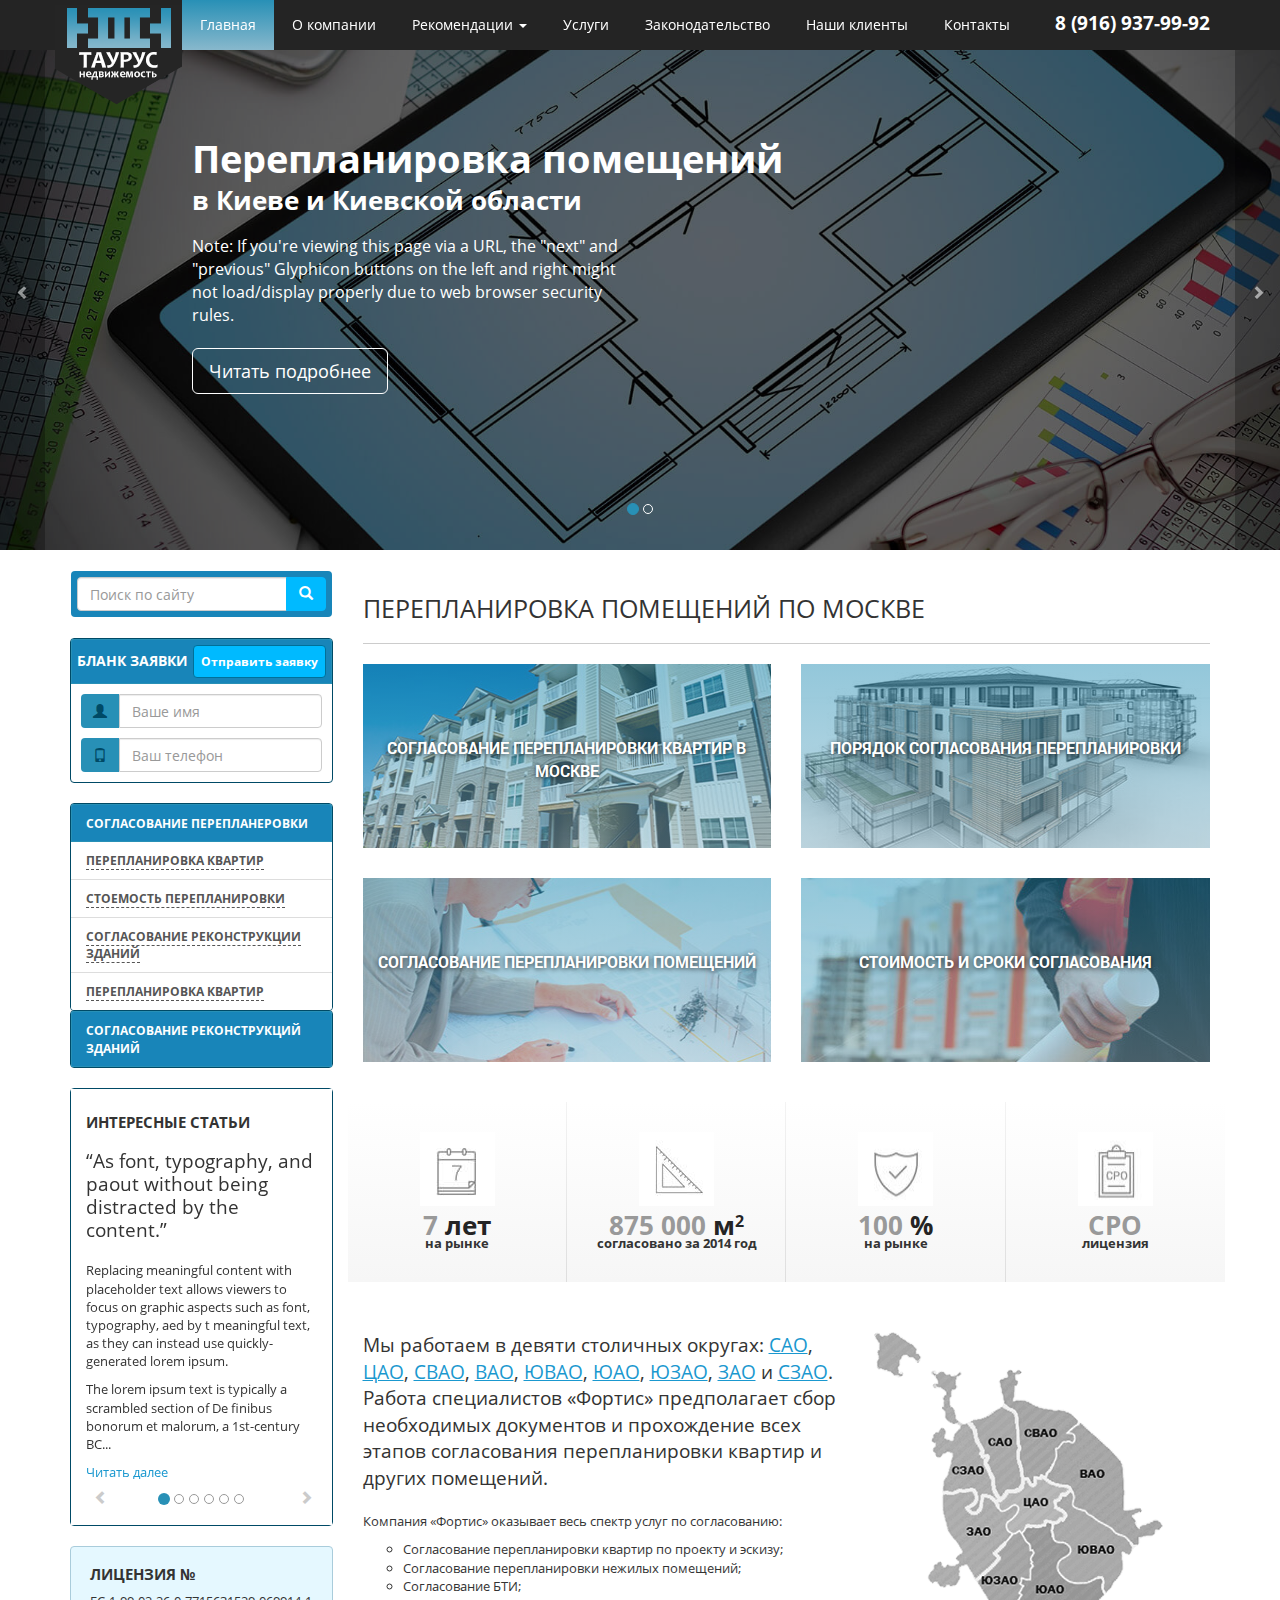
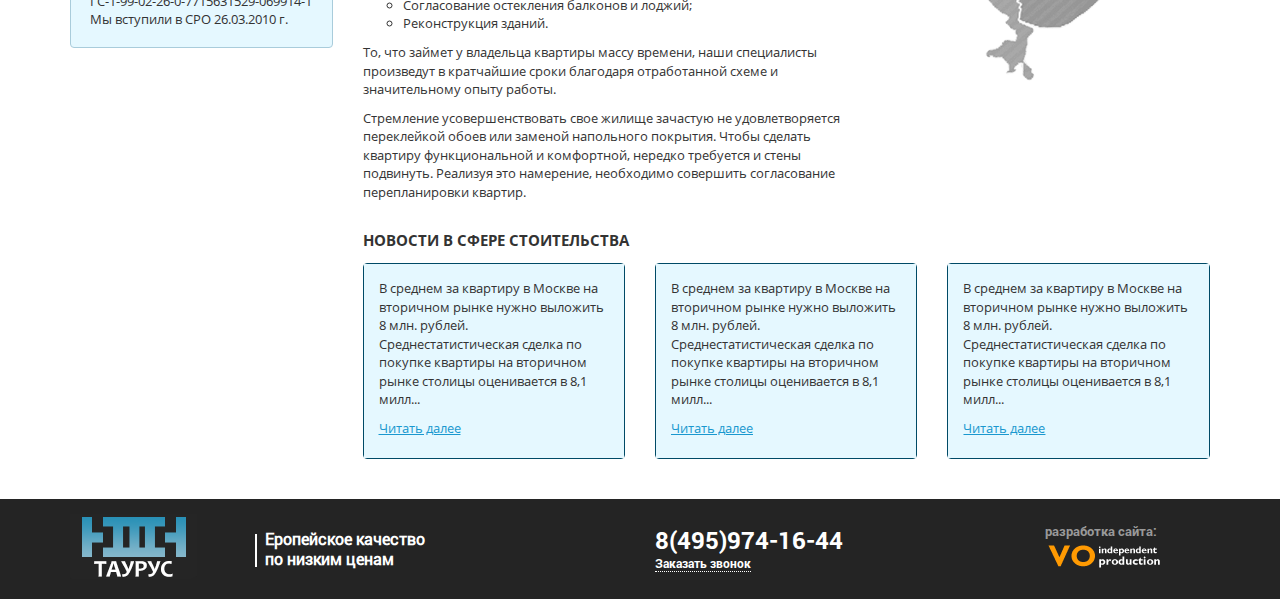
==== index.html @ 3acfcd3b "add" ====
<!DOCTYPE html>
<!--[if lt IE 7 ]><html class="ie ie6" lang="en"> <![endif]-->
<!--[if IE 7 ]><html class="ie ie7" lang="en"> <![endif]-->
<!--[if IE 8 ]><html class="ie ie8" lang="en"> <![endif]-->
<!--[if (gte IE 9)|!(IE)]><!--><html lang="ru"> <!--<![endif]-->

<head>

	<meta charset="utf-8">

	<title>Taurus</title>
	<meta name="description" content="">

	<!-- Bootstrap v3.3.5 -->
	<style>html{font-family:sans-serif;-webkit-text-size-adjust:100%;-ms-text-size-adjust:100%}body{margin:0}article,aside,details,figcaption,figure,footer,header,hgroup,main,menu,nav,section,summary{display:block}audio,canvas,progress,video{display:inline-block;vertical-align:baseline}audio:not([controls]){display:none;height:0}[hidden],template{display:none}a{background-color:transparent}a:active,a:hover{outline:0}abbr[title]{border-bottom:1px dotted}b,strong{font-weight:700}dfn{font-style:italic}h1{margin:.67em 0;font-size:2em}mark{color:#000;background:#ff0}small{font-size:80%}sub,sup{position:relative;font-size:75%;line-height:0;vertical-align:baseline}sup{top:-.5em}sub{bottom:-.25em}img{border:0}svg:not(:root){overflow:hidden}figure{margin:1em 40px}hr{height:0;-webkit-box-sizing:content-box;-moz-box-sizing:content-box;box-sizing:content-box}pre{overflow:auto}code,kbd,pre,samp{font-family:monospace,monospace;font-size:1em}button,input,optgroup,select,textarea{margin:0;font:inherit;color:inherit}button{overflow:visible}button,select{text-transform:none}button,html input[type=button],input[type=reset],input[type=submit]{-webkit-appearance:button;cursor:pointer}button[disabled],html input[disabled]{cursor:default}button::-moz-focus-inner,input::-moz-focus-inner{padding:0;border:0}input{line-height:normal}input[type=checkbox],input[type=radio]{-webkit-box-sizing:border-box;-moz-box-sizing:border-box;box-sizing:border-box;padding:0}input[type=number]::-webkit-inner-spin-button,input[type=number]::-webkit-outer-spin-button{height:auto}input[type=search]{-webkit-box-sizing:content-box;-moz-box-sizing:content-box;box-sizing:content-box;-webkit-appearance:textfield}input[type=search]::-webkit-search-cancel-button,input[type=search]::-webkit-search-decoration{-webkit-appearance:none}fieldset{padding:.35em .625em .75em;margin:0 2px;border:1px solid silver}legend{padding:0;border:0}textarea{overflow:auto}optgroup{font-weight:700}table{border-spacing:0;border-collapse:collapse}td,th{padding:0}@media print{*,:after,:before{color:#000!important;text-shadow:none!important;background:0 0!important;-webkit-box-shadow:none!important;box-shadow:none!important}a,a:visited{text-decoration:underline}a[href]:after{content:" (" attr(href) ")"}abbr[title]:after{content:" (" attr(title) ")"}a[href^="javascript:"]:after,a[href^="#"]:after{content:""}blockquote,pre{border:1px solid #999;page-break-inside:avoid}thead{display:table-header-group}img,tr{page-break-inside:avoid}img{max-width:100%!important}h2,h3,p{orphans:3;widows:3}h2,h3{page-break-after:avoid}.navbar{display:none}.btn>.caret,.dropup>.btn>.caret{border-top-color:#000!important}.label{border:1px solid #000}.table{border-collapse:collapse!important}.table td,.table th{background-color:#fff!important}.table-bordered td,.table-bordered th{border:1px solid #ddd!important}}@font-face{font-family:'Glyphicons Halflings';src:url(fonts/glyphicons-halflings-regular.eot);src:url(fonts/glyphicons-halflings-regular.eot?#iefix) format('embedded-opentype'),url(fonts/glyphicons-halflings-regular.woff2) format('woff2'),url(fonts/glyphicons-halflings-regular.woff) format('woff'),url(fonts/glyphicons-halflings-regular.ttf) format('truetype'),url(fonts/glyphicons-halflings-regular.svg#glyphicons_halflingsregular) format('svg')}.glyphicon{position:relative;top:1px;display:inline-block;font-family:'Glyphicons Halflings';font-style:normal;font-weight:400;line-height:1;-webkit-font-smoothing:antialiased;-moz-osx-font-smoothing:grayscale}.glyphicon-asterisk:before{content:"\2a"}.glyphicon-plus:before{content:"\2b"}.glyphicon-eur:before,.glyphicon-euro:before{content:"\20ac"}.glyphicon-minus:before{content:"\2212"}.glyphicon-cloud:before{content:"\2601"}.glyphicon-envelope:before{content:"\2709"}.glyphicon-pencil:before{content:"\270f"}.glyphicon-glass:before{content:"\e001"}.glyphicon-music:before{content:"\e002"}.glyphicon-search:before{content:"\e003"}.glyphicon-heart:before{content:"\e005"}.glyphicon-star:before{content:"\e006"}.glyphicon-star-empty:before{content:"\e007"}.glyphicon-user:before{content:"\e008"}.glyphicon-film:before{content:"\e009"}.glyphicon-th-large:before{content:"\e010"}.glyphicon-th:before{content:"\e011"}.glyphicon-th-list:before{content:"\e012"}.glyphicon-ok:before{content:"\e013"}.glyphicon-remove:before{content:"\e014"}.glyphicon-zoom-in:before{content:"\e015"}.glyphicon-zoom-out:before{content:"\e016"}.glyphicon-off:before{content:"\e017"}.glyphicon-signal:before{content:"\e018"}.glyphicon-cog:before{content:"\e019"}.glyphicon-trash:before{content:"\e020"}.glyphicon-home:before{content:"\e021"}.glyphicon-file:before{content:"\e022"}.glyphicon-time:before{content:"\e023"}.glyphicon-road:before{content:"\e024"}.glyphicon-download-alt:before{content:"\e025"}.glyphicon-download:before{content:"\e026"}.glyphicon-upload:before{content:"\e027"}.glyphicon-inbox:before{content:"\e028"}.glyphicon-play-circle:before{content:"\e029"}.glyphicon-repeat:before{content:"\e030"}.glyphicon-refresh:before{content:"\e031"}.glyphicon-list-alt:before{content:"\e032"}.glyphicon-lock:before{content:"\e033"}.glyphicon-flag:before{content:"\e034"}.glyphicon-headphones:before{content:"\e035"}.glyphicon-volume-off:before{content:"\e036"}.glyphicon-volume-down:before{content:"\e037"}.glyphicon-volume-up:before{content:"\e038"}.glyphicon-qrcode:before{content:"\e039"}.glyphicon-barcode:before{content:"\e040"}.glyphicon-tag:before{content:"\e041"}.glyphicon-tags:before{content:"\e042"}.glyphicon-book:before{content:"\e043"}.glyphicon-bookmark:before{content:"\e044"}.glyphicon-print:before{content:"\e045"}.glyphicon-camera:before{content:"\e046"}.glyphicon-font:before{content:"\e047"}.glyphicon-bold:before{content:"\e048"}.glyphicon-italic:before{content:"\e049"}.glyphicon-text-height:before{content:"\e050"}.glyphicon-text-width:before{content:"\e051"}.glyphicon-align-left:before{content:"\e052"}.glyphicon-align-center:before{content:"\e053"}.glyphicon-align-right:before{content:"\e054"}.glyphicon-align-justify:before{content:"\e055"}.glyphicon-list:before{content:"\e056"}.glyphicon-indent-left:before{content:"\e057"}.glyphicon-indent-right:before{content:"\e058"}.glyphicon-facetime-video:before{content:"\e059"}.glyphicon-picture:before{content:"\e060"}.glyphicon-map-marker:before{content:"\e062"}.glyphicon-adjust:before{content:"\e063"}.glyphicon-tint:before{content:"\e064"}.glyphicon-edit:before{content:"\e065"}.glyphicon-share:before{content:"\e066"}.glyphicon-check:before{content:"\e067"}.glyphicon-move:before{content:"\e068"}.glyphicon-step-backward:before{content:"\e069"}.glyphicon-fast-backward:before{content:"\e070"}.glyphicon-backward:before{content:"\e071"}.glyphicon-play:before{content:"\e072"}.glyphicon-pause:before{content:"\e073"}.glyphicon-stop:before{content:"\e074"}.glyphicon-forward:before{content:"\e075"}.glyphicon-fast-forward:before{content:"\e076"}.glyphicon-step-forward:before{content:"\e077"}.glyphicon-eject:before{content:"\e078"}.glyphicon-chevron-left:before{content:"\e079"}.glyphicon-chevron-right:before{content:"\e080"}.glyphicon-plus-sign:before{content:"\e081"}.glyphicon-minus-sign:before{content:"\e082"}.glyphicon-remove-sign:before{content:"\e083"}.glyphicon-ok-sign:before{content:"\e084"}.glyphicon-question-sign:before{content:"\e085"}.glyphicon-info-sign:before{content:"\e086"}.glyphicon-screenshot:before{content:"\e087"}.glyphicon-remove-circle:before{content:"\e088"}.glyphicon-ok-circle:before{content:"\e089"}.glyphicon-ban-circle:before{content:"\e090"}.glyphicon-arrow-left:before{content:"\e091"}.glyphicon-arrow-right:before{content:"\e092"}.glyphicon-arrow-up:before{content:"\e093"}.glyphicon-arrow-down:before{content:"\e094"}.glyphicon-share-alt:before{content:"\e095"}.glyphicon-resize-full:before{content:"\e096"}.glyphicon-resize-small:before{content:"\e097"}.glyphicon-exclamation-sign:before{content:"\e101"}.glyphicon-gift:before{content:"\e102"}.glyphicon-leaf:before{content:"\e103"}.glyphicon-fire:before{content:"\e104"}.glyphicon-eye-open:before{content:"\e105"}.glyphicon-eye-close:before{content:"\e106"}.glyphicon-warning-sign:before{content:"\e107"}.glyphicon-plane:before{content:"\e108"}.glyphicon-calendar:before{content:"\e109"}.glyphicon-random:before{content:"\e110"}.glyphicon-comment:before{content:"\e111"}.glyphicon-magnet:before{content:"\e112"}.glyphicon-chevron-up:before{content:"\e113"}.glyphicon-chevron-down:before{content:"\e114"}.glyphicon-retweet:before{content:"\e115"}.glyphicon-shopping-cart:before{content:"\e116"}.glyphicon-folder-close:before{content:"\e117"}.glyphicon-folder-open:before{content:"\e118"}.glyphicon-resize-vertical:before{content:"\e119"}.glyphicon-resize-horizontal:before{content:"\e120"}.glyphicon-hdd:before{content:"\e121"}.glyphicon-bullhorn:before{content:"\e122"}.glyphicon-bell:before{content:"\e123"}.glyphicon-certificate:before{content:"\e124"}.glyphicon-thumbs-up:before{content:"\e125"}.glyphicon-thumbs-down:before{content:"\e126"}.glyphicon-hand-right:before{content:"\e127"}.glyphicon-hand-left:before{content:"\e128"}.glyphicon-hand-up:before{content:"\e129"}.glyphicon-hand-down:before{content:"\e130"}.glyphicon-circle-arrow-right:before{content:"\e131"}.glyphicon-circle-arrow-left:before{content:"\e132"}.glyphicon-circle-arrow-up:before{content:"\e133"}.glyphicon-circle-arrow-down:before{content:"\e134"}.glyphicon-globe:before{content:"\e135"}.glyphicon-wrench:before{content:"\e136"}.glyphicon-tasks:before{content:"\e137"}.glyphicon-filter:before{content:"\e138"}.glyphicon-briefcase:before{content:"\e139"}.glyphicon-fullscreen:before{content:"\e140"}.glyphicon-dashboard:before{content:"\e141"}.glyphicon-paperclip:before{content:"\e142"}.glyphicon-heart-empty:before{content:"\e143"}.glyphicon-link:before{content:"\e144"}.glyphicon-phone:before{content:"\e145"}.glyphicon-pushpin:before{content:"\e146"}.glyphicon-usd:before{content:"\e148"}.glyphicon-gbp:before{content:"\e149"}.glyphicon-sort:before{content:"\e150"}.glyphicon-sort-by-alphabet:before{content:"\e151"}.glyphicon-sort-by-alphabet-alt:before{content:"\e152"}.glyphicon-sort-by-order:before{content:"\e153"}.glyphicon-sort-by-order-alt:before{content:"\e154"}.glyphicon-sort-by-attributes:before{content:"\e155"}.glyphicon-sort-by-attributes-alt:before{content:"\e156"}.glyphicon-unchecked:before{content:"\e157"}.glyphicon-expand:before{content:"\e158"}.glyphicon-collapse-down:before{content:"\e159"}.glyphicon-collapse-up:before{content:"\e160"}.glyphicon-log-in:before{content:"\e161"}.glyphicon-flash:before{content:"\e162"}.glyphicon-log-out:before{content:"\e163"}.glyphicon-new-window:before{content:"\e164"}.glyphicon-record:before{content:"\e165"}.glyphicon-save:before{content:"\e166"}.glyphicon-open:before{content:"\e167"}.glyphicon-saved:before{content:"\e168"}.glyphicon-import:before{content:"\e169"}.glyphicon-export:before{content:"\e170"}.glyphicon-send:before{content:"\e171"}.glyphicon-floppy-disk:before{content:"\e172"}.glyphicon-floppy-saved:before{content:"\e173"}.glyphicon-floppy-remove:before{content:"\e174"}.glyphicon-floppy-save:before{content:"\e175"}.glyphicon-floppy-open:before{content:"\e176"}.glyphicon-credit-card:before{content:"\e177"}.glyphicon-transfer:before{content:"\e178"}.glyphicon-cutlery:before{content:"\e179"}.glyphicon-header:before{content:"\e180"}.glyphicon-compressed:before{content:"\e181"}.glyphicon-earphone:before{content:"\e182"}.glyphicon-phone-alt:before{content:"\e183"}.glyphicon-tower:before{content:"\e184"}.glyphicon-stats:before{content:"\e185"}.glyphicon-sd-video:before{content:"\e186"}.glyphicon-hd-video:before{content:"\e187"}.glyphicon-subtitles:before{content:"\e188"}.glyphicon-sound-stereo:before{content:"\e189"}.glyphicon-sound-dolby:before{content:"\e190"}.glyphicon-sound-5-1:before{content:"\e191"}.glyphicon-sound-6-1:before{content:"\e192"}.glyphicon-sound-7-1:before{content:"\e193"}.glyphicon-copyright-mark:before{content:"\e194"}.glyphicon-registration-mark:before{content:"\e195"}.glyphicon-cloud-download:before{content:"\e197"}.glyphicon-cloud-upload:before{content:"\e198"}.glyphicon-tree-conifer:before{content:"\e199"}.glyphicon-tree-deciduous:before{content:"\e200"}.glyphicon-cd:before{content:"\e201"}.glyphicon-save-file:before{content:"\e202"}.glyphicon-open-file:before{content:"\e203"}.glyphicon-level-up:before{content:"\e204"}.glyphicon-copy:before{content:"\e205"}.glyphicon-paste:before{content:"\e206"}.glyphicon-alert:before{content:"\e209"}.glyphicon-equalizer:before{content:"\e210"}.glyphicon-king:before{content:"\e211"}.glyphicon-queen:before{content:"\e212"}.glyphicon-pawn:before{content:"\e213"}.glyphicon-bishop:before{content:"\e214"}.glyphicon-knight:before{content:"\e215"}.glyphicon-baby-formula:before{content:"\e216"}.glyphicon-tent:before{content:"\26fa"}.glyphicon-blackboard:before{content:"\e218"}.glyphicon-bed:before{content:"\e219"}.glyphicon-apple:before{content:"\f8ff"}.glyphicon-erase:before{content:"\e221"}.glyphicon-hourglass:before{content:"\231b"}.glyphicon-lamp:before{content:"\e223"}.glyphicon-duplicate:before{content:"\e224"}.glyphicon-piggy-bank:before{content:"\e225"}.glyphicon-scissors:before{content:"\e226"}.glyphicon-bitcoin:before{content:"\e227"}.glyphicon-btc:before{content:"\e227"}.glyphicon-xbt:before{content:"\e227"}.glyphicon-yen:before{content:"\00a5"}.glyphicon-jpy:before{content:"\00a5"}.glyphicon-ruble:before{content:"\20bd"}.glyphicon-rub:before{content:"\20bd"}.glyphicon-scale:before{content:"\e230"}.glyphicon-ice-lolly:before{content:"\e231"}.glyphicon-ice-lolly-tasted:before{content:"\e232"}.glyphicon-education:before{content:"\e233"}.glyphicon-option-horizontal:before{content:"\e234"}.glyphicon-option-vertical:before{content:"\e235"}.glyphicon-menu-hamburger:before{content:"\e236"}.glyphicon-modal-window:before{content:"\e237"}.glyphicon-oil:before{content:"\e238"}.glyphicon-grain:before{content:"\e239"}.glyphicon-sunglasses:before{content:"\e240"}.glyphicon-text-size:before{content:"\e241"}.glyphicon-text-color:before{content:"\e242"}.glyphicon-text-background:before{content:"\e243"}.glyphicon-object-align-top:before{content:"\e244"}.glyphicon-object-align-bottom:before{content:"\e245"}.glyphicon-object-align-horizontal:before{content:"\e246"}.glyphicon-object-align-left:before{content:"\e247"}.glyphicon-object-align-vertical:before{content:"\e248"}.glyphicon-object-align-right:before{content:"\e249"}.glyphicon-triangle-right:before{content:"\e250"}.glyphicon-triangle-left:before{content:"\e251"}.glyphicon-triangle-bottom:before{content:"\e252"}.glyphicon-triangle-top:before{content:"\e253"}.glyphicon-console:before{content:"\e254"}.glyphicon-superscript:before{content:"\e255"}.glyphicon-subscript:before{content:"\e256"}.glyphicon-menu-left:before{content:"\e257"}.glyphicon-menu-right:before{content:"\e258"}.glyphicon-menu-down:before{content:"\e259"}.glyphicon-menu-up:before{content:"\e260"}*{-webkit-box-sizing:border-box;-moz-box-sizing:border-box;box-sizing:border-box}:after,:before{-webkit-box-sizing:border-box;-moz-box-sizing:border-box;box-sizing:border-box}html{font-size:10px;-webkit-tap-highlight-color:rgba(0,0,0,0)}body{font-family:"Helvetica Neue",Helvetica,Arial,sans-serif;font-size:14px;line-height:1.42857143;color:#333;background-color:#fff}button,input,select,textarea{font-family:inherit;font-size:inherit;line-height:inherit}a{color:#337ab7;text-decoration:none}a:focus,a:hover{color:#23527c;text-decoration:underline}a:focus{outline:thin dotted;outline:5px auto -webkit-focus-ring-color;outline-offset:-2px}figure{margin:0}img{vertical-align:middle}.carousel-inner>.item>a>img,.carousel-inner>.item>img,.img-responsive,.thumbnail a>img,.thumbnail>img{display:block;max-width:100%;height:auto}.img-rounded{border-radius:6px}.img-thumbnail{display:inline-block;max-width:100%;height:auto;padding:4px;line-height:1.42857143;background-color:#fff;border:1px solid #ddd;border-radius:4px;-webkit-transition:all .2s ease-in-out;-o-transition:all .2s ease-in-out;transition:all .2s ease-in-out}.img-circle{border-radius:50%}hr{margin-top:20px;margin-bottom:20px;border:0;border-top:1px solid #eee}.sr-only{position:absolute;width:1px;height:1px;padding:0;margin:-1px;overflow:hidden;clip:rect(0,0,0,0);border:0}.sr-only-focusable:active,.sr-only-focusable:focus{position:static;width:auto;height:auto;margin:0;overflow:visible;clip:auto}[role=button]{cursor:pointer}.h1,.h2,.h3,.h4,.h5,.h6,h1,h2,h3,h4,h5,h6{font-family:inherit;font-weight:500;line-height:1.1;color:inherit}.h1 .small,.h1 small,.h2 .small,.h2 small,.h3 .small,.h3 small,.h4 .small,.h4 small,.h5 .small,.h5 small,.h6 .small,.h6 small,h1 .small,h1 small,h2 .small,h2 small,h3 .small,h3 small,h4 .small,h4 small,h5 .small,h5 small,h6 .small,h6 small{font-weight:400;line-height:1;color:#777}.h1,.h2,.h3,h1,h2,h3{margin-top:20px;margin-bottom:10px}.h1 .small,.h1 small,.h2 .small,.h2 small,.h3 .small,.h3 small,h1 .small,h1 small,h2 .small,h2 small,h3 .small,h3 small{font-size:65%}.h4,.h5,.h6,h4,h5,h6{margin-top:10px;margin-bottom:10px}.h4 .small,.h4 small,.h5 .small,.h5 small,.h6 .small,.h6 small,h4 .small,h4 small,h5 .small,h5 small,h6 .small,h6 small{font-size:75%}.h1,h1{font-size:36px}.h2,h2{font-size:30px}.h3,h3{font-size:24px}.h4,h4{font-size:18px}.h5,h5{font-size:14px}.h6,h6{font-size:12px}p{margin:0 0 10px}.lead{margin-bottom:20px;font-size:16px;font-weight:300;line-height:1.4}@media (min-width:768px){.lead{font-size:21px}}.small,small{font-size:85%}.mark,mark{padding:.2em;background-color:#fcf8e3}.text-left{text-align:left}.text-right{text-align:right}.text-center{text-align:center}.text-justify{text-align:justify}.text-nowrap{white-space:nowrap}.text-lowercase{text-transform:lowercase}.text-uppercase{text-transform:uppercase}.text-capitalize{text-transform:capitalize}.text-muted{color:#777}.text-primary{color:#337ab7}a.text-primary:focus,a.text-primary:hover{color:#286090}.text-success{color:#3c763d}a.text-success:focus,a.text-success:hover{color:#2b542c}.text-info{color:#31708f}a.text-info:focus,a.text-info:hover{color:#245269}.text-warning{color:#8a6d3b}a.text-warning:focus,a.text-warning:hover{color:#66512c}.text-danger{color:#a94442}a.text-danger:focus,a.text-danger:hover{color:#843534}.bg-primary{color:#fff;background-color:#337ab7}a.bg-primary:focus,a.bg-primary:hover{background-color:#286090}.bg-success{background-color:#dff0d8}a.bg-success:focus,a.bg-success:hover{background-color:#c1e2b3}.bg-info{background-color:#d9edf7}a.bg-info:focus,a.bg-info:hover{background-color:#afd9ee}.bg-warning{background-color:#fcf8e3}a.bg-warning:focus,a.bg-warning:hover{background-color:#f7ecb5}.bg-danger{background-color:#f2dede}a.bg-danger:focus,a.bg-danger:hover{background-color:#e4b9b9}.page-header{padding-bottom:9px;margin:40px 0 20px;border-bottom:1px solid #eee}ol,ul{margin-top:0;margin-bottom:10px}ol ol,ol ul,ul ol,ul ul{margin-bottom:0}.list-unstyled{padding-left:0;list-style:none}.list-inline{padding-left:0;margin-left:-5px;list-style:none}.list-inline>li{display:inline-block;padding-right:5px;padding-left:5px}dl{margin-top:0;margin-bottom:20px}dd,dt{line-height:1.42857143}dt{font-weight:700}dd{margin-left:0}@media (min-width:768px){.dl-horizontal dt{float:left;width:160px;overflow:hidden;clear:left;text-align:right;text-overflow:ellipsis;white-space:nowrap}.dl-horizontal dd{margin-left:180px}}abbr[data-original-title],abbr[title]{cursor:help;border-bottom:1px dotted #777}.initialism{font-size:90%;text-transform:uppercase}blockquote{padding:10px 20px;margin:0 0 20px;font-size:17.5px;border-left:5px solid #eee}blockquote ol:last-child,blockquote p:last-child,blockquote ul:last-child{margin-bottom:0}blockquote .small,blockquote footer,blockquote small{display:block;font-size:80%;line-height:1.42857143;color:#777}blockquote .small:before,blockquote footer:before,blockquote small:before{content:'\2014 \00A0'}.blockquote-reverse,blockquote.pull-right{padding-right:15px;padding-left:0;text-align:right;border-right:5px solid #eee;border-left:0}.blockquote-reverse .small:before,.blockquote-reverse footer:before,.blockquote-reverse small:before,blockquote.pull-right .small:before,blockquote.pull-right footer:before,blockquote.pull-right small:before{content:''}.blockquote-reverse .small:after,.blockquote-reverse footer:after,.blockquote-reverse small:after,blockquote.pull-right .small:after,blockquote.pull-right footer:after,blockquote.pull-right small:after{content:'\00A0 \2014'}address{margin-bottom:20px;font-style:normal;line-height:1.42857143}code,kbd,pre,samp{font-family:Menlo,Monaco,Consolas,"Courier New",monospace}code{padding:2px 4px;font-size:90%;color:#c7254e;background-color:#f9f2f4;border-radius:4px}kbd{padding:2px 4px;font-size:90%;color:#fff;background-color:#333;border-radius:3px;-webkit-box-shadow:inset 0 -1px 0 rgba(0,0,0,.25);box-shadow:inset 0 -1px 0 rgba(0,0,0,.25)}kbd kbd{padding:0;font-size:100%;font-weight:700;-webkit-box-shadow:none;box-shadow:none}pre{display:block;padding:9.5px;margin:0 0 10px;font-size:13px;line-height:1.42857143;color:#333;word-break:break-all;word-wrap:break-word;background-color:#f5f5f5;border:1px solid #ccc;border-radius:4px}pre code{padding:0;font-size:inherit;color:inherit;white-space:pre-wrap;background-color:transparent;border-radius:0}.pre-scrollable{max-height:340px;overflow-y:scroll}.container{padding-right:15px;padding-left:15px;margin-right:auto;margin-left:auto}@media (min-width:768px){.container{width:750px}}@media (min-width:992px){.container{width:970px}}@media (min-width:1200px){.container{width:1170px}}.container-fluid{padding-right:15px;padding-left:15px;margin-right:auto;margin-left:auto}.row{margin-right:-15px;margin-left:-15px}.col-lg-1,.col-lg-10,.col-lg-11,.col-lg-12,.col-lg-2,.col-lg-3,.col-lg-4,.col-lg-5,.col-lg-6,.col-lg-7,.col-lg-8,.col-lg-9,.col-md-1,.col-md-10,.col-md-11,.col-md-12,.col-md-2,.col-md-3,.col-md-4,.col-md-5,.col-md-6,.col-md-7,.col-md-8,.col-md-9,.col-sm-1,.col-sm-10,.col-sm-11,.col-sm-12,.col-sm-2,.col-sm-3,.col-sm-4,.col-sm-5,.col-sm-6,.col-sm-7,.col-sm-8,.col-sm-9,.col-xs-1,.col-xs-10,.col-xs-11,.col-xs-12,.col-xs-2,.col-xs-3,.col-xs-4,.col-xs-5,.col-xs-6,.col-xs-7,.col-xs-8,.col-xs-9{position:relative;min-height:1px;padding-right:15px;padding-left:15px}.col-xs-1,.col-xs-10,.col-xs-11,.col-xs-12,.col-xs-2,.col-xs-3,.col-xs-4,.col-xs-5,.col-xs-6,.col-xs-7,.col-xs-8,.col-xs-9{float:left}.col-xs-12{width:100%}.col-xs-11{width:91.66666667%}.col-xs-10{width:83.33333333%}.col-xs-9{width:75%}.col-xs-8{width:66.66666667%}.col-xs-7{width:58.33333333%}.col-xs-6{width:50%}.col-xs-5{width:41.66666667%}.col-xs-4{width:33.33333333%}.col-xs-3{width:25%}.col-xs-2{width:16.66666667%}.col-xs-1{width:8.33333333%}.col-xs-pull-12{right:100%}.col-xs-pull-11{right:91.66666667%}.col-xs-pull-10{right:83.33333333%}.col-xs-pull-9{right:75%}.col-xs-pull-8{right:66.66666667%}.col-xs-pull-7{right:58.33333333%}.col-xs-pull-6{right:50%}.col-xs-pull-5{right:41.66666667%}.col-xs-pull-4{right:33.33333333%}.col-xs-pull-3{right:25%}.col-xs-pull-2{right:16.66666667%}.col-xs-pull-1{right:8.33333333%}.col-xs-pull-0{right:auto}.col-xs-push-12{left:100%}.col-xs-push-11{left:91.66666667%}.col-xs-push-10{left:83.33333333%}.col-xs-push-9{left:75%}.col-xs-push-8{left:66.66666667%}.col-xs-push-7{left:58.33333333%}.col-xs-push-6{left:50%}.col-xs-push-5{left:41.66666667%}.col-xs-push-4{left:33.33333333%}.col-xs-push-3{left:25%}.col-xs-push-2{left:16.66666667%}.col-xs-push-1{left:8.33333333%}.col-xs-push-0{left:auto}.col-xs-offset-12{margin-left:100%}.col-xs-offset-11{margin-left:91.66666667%}.col-xs-offset-10{margin-left:83.33333333%}.col-xs-offset-9{margin-left:75%}.col-xs-offset-8{margin-left:66.66666667%}.col-xs-offset-7{margin-left:58.33333333%}.col-xs-offset-6{margin-left:50%}.col-xs-offset-5{margin-left:41.66666667%}.col-xs-offset-4{margin-left:33.33333333%}.col-xs-offset-3{margin-left:25%}.col-xs-offset-2{margin-left:16.66666667%}.col-xs-offset-1{margin-left:8.33333333%}.col-xs-offset-0{margin-left:0}@media (min-width:768px){.col-sm-1,.col-sm-10,.col-sm-11,.col-sm-12,.col-sm-2,.col-sm-3,.col-sm-4,.col-sm-5,.col-sm-6,.col-sm-7,.col-sm-8,.col-sm-9{float:left}.col-sm-12{width:100%}.col-sm-11{width:91.66666667%}.col-sm-10{width:83.33333333%}.col-sm-9{width:75%}.col-sm-8{width:66.66666667%}.col-sm-7{width:58.33333333%}.col-sm-6{width:50%}.col-sm-5{width:41.66666667%}.col-sm-4{width:33.33333333%}.col-sm-3{width:25%}.col-sm-2{width:16.66666667%}.col-sm-1{width:8.33333333%}.col-sm-pull-12{right:100%}.col-sm-pull-11{right:91.66666667%}.col-sm-pull-10{right:83.33333333%}.col-sm-pull-9{right:75%}.col-sm-pull-8{right:66.66666667%}.col-sm-pull-7{right:58.33333333%}.col-sm-pull-6{right:50%}.col-sm-pull-5{right:41.66666667%}.col-sm-pull-4{right:33.33333333%}.col-sm-pull-3{right:25%}.col-sm-pull-2{right:16.66666667%}.col-sm-pull-1{right:8.33333333%}.col-sm-pull-0{right:auto}.col-sm-push-12{left:100%}.col-sm-push-11{left:91.66666667%}.col-sm-push-10{left:83.33333333%}.col-sm-push-9{left:75%}.col-sm-push-8{left:66.66666667%}.col-sm-push-7{left:58.33333333%}.col-sm-push-6{left:50%}.col-sm-push-5{left:41.66666667%}.col-sm-push-4{left:33.33333333%}.col-sm-push-3{left:25%}.col-sm-push-2{left:16.66666667%}.col-sm-push-1{left:8.33333333%}.col-sm-push-0{left:auto}.col-sm-offset-12{margin-left:100%}.col-sm-offset-11{margin-left:91.66666667%}.col-sm-offset-10{margin-left:83.33333333%}.col-sm-offset-9{margin-left:75%}.col-sm-offset-8{margin-left:66.66666667%}.col-sm-offset-7{margin-left:58.33333333%}.col-sm-offset-6{margin-left:50%}.col-sm-offset-5{margin-left:41.66666667%}.col-sm-offset-4{margin-left:33.33333333%}.col-sm-offset-3{margin-left:25%}.col-sm-offset-2{margin-left:16.66666667%}.col-sm-offset-1{margin-left:8.33333333%}.col-sm-offset-0{margin-left:0}}@media (min-width:992px){.col-md-1,.col-md-10,.col-md-11,.col-md-12,.col-md-2,.col-md-3,.col-md-4,.col-md-5,.col-md-6,.col-md-7,.col-md-8,.col-md-9{float:left}.col-md-12{width:100%}.col-md-11{width:91.66666667%}.col-md-10{width:83.33333333%}.col-md-9{width:75%}.col-md-8{width:66.66666667%}.col-md-7{width:58.33333333%}.col-md-6{width:50%}.col-md-5{width:41.66666667%}.col-md-4{width:33.33333333%}.col-md-3{width:25%}.col-md-2{width:16.66666667%}.col-md-1{width:8.33333333%}.col-md-pull-12{right:100%}.col-md-pull-11{right:91.66666667%}.col-md-pull-10{right:83.33333333%}.col-md-pull-9{right:75%}.col-md-pull-8{right:66.66666667%}.col-md-pull-7{right:58.33333333%}.col-md-pull-6{right:50%}.col-md-pull-5{right:41.66666667%}.col-md-pull-4{right:33.33333333%}.col-md-pull-3{right:25%}.col-md-pull-2{right:16.66666667%}.col-md-pull-1{right:8.33333333%}.col-md-pull-0{right:auto}.col-md-push-12{left:100%}.col-md-push-11{left:91.66666667%}.col-md-push-10{left:83.33333333%}.col-md-push-9{left:75%}.col-md-push-8{left:66.66666667%}.col-md-push-7{left:58.33333333%}.col-md-push-6{left:50%}.col-md-push-5{left:41.66666667%}.col-md-push-4{left:33.33333333%}.col-md-push-3{left:25%}.col-md-push-2{left:16.66666667%}.col-md-push-1{left:8.33333333%}.col-md-push-0{left:auto}.col-md-offset-12{margin-left:100%}.col-md-offset-11{margin-left:91.66666667%}.col-md-offset-10{margin-left:83.33333333%}.col-md-offset-9{margin-left:75%}.col-md-offset-8{margin-left:66.66666667%}.col-md-offset-7{margin-left:58.33333333%}.col-md-offset-6{margin-left:50%}.col-md-offset-5{margin-left:41.66666667%}.col-md-offset-4{margin-left:33.33333333%}.col-md-offset-3{margin-left:25%}.col-md-offset-2{margin-left:16.66666667%}.col-md-offset-1{margin-left:8.33333333%}.col-md-offset-0{margin-left:0}}@media (min-width:1200px){.col-lg-1,.col-lg-10,.col-lg-11,.col-lg-12,.col-lg-2,.col-lg-3,.col-lg-4,.col-lg-5,.col-lg-6,.col-lg-7,.col-lg-8,.col-lg-9{float:left}.col-lg-12{width:100%}.col-lg-11{width:91.66666667%}.col-lg-10{width:83.33333333%}.col-lg-9{width:75%}.col-lg-8{width:66.66666667%}.col-lg-7{width:58.33333333%}.col-lg-6{width:50%}.col-lg-5{width:41.66666667%}.col-lg-4{width:33.33333333%}.col-lg-3{width:25%}.col-lg-2{width:16.66666667%}.col-lg-1{width:8.33333333%}.col-lg-pull-12{right:100%}.col-lg-pull-11{right:91.66666667%}.col-lg-pull-10{right:83.33333333%}.col-lg-pull-9{right:75%}.col-lg-pull-8{right:66.66666667%}.col-lg-pull-7{right:58.33333333%}.col-lg-pull-6{right:50%}.col-lg-pull-5{right:41.66666667%}.col-lg-pull-4{right:33.33333333%}.col-lg-pull-3{right:25%}.col-lg-pull-2{right:16.66666667%}.col-lg-pull-1{right:8.33333333%}.col-lg-pull-0{right:auto}.col-lg-push-12{left:100%}.col-lg-push-11{left:91.66666667%}.col-lg-push-10{left:83.33333333%}.col-lg-push-9{left:75%}.col-lg-push-8{left:66.66666667%}.col-lg-push-7{left:58.33333333%}.col-lg-push-6{left:50%}.col-lg-push-5{left:41.66666667%}.col-lg-push-4{left:33.33333333%}.col-lg-push-3{left:25%}.col-lg-push-2{left:16.66666667%}.col-lg-push-1{left:8.33333333%}.col-lg-push-0{left:auto}.col-lg-offset-12{margin-left:100%}.col-lg-offset-11{margin-left:91.66666667%}.col-lg-offset-10{margin-left:83.33333333%}.col-lg-offset-9{margin-left:75%}.col-lg-offset-8{margin-left:66.66666667%}.col-lg-offset-7{margin-left:58.33333333%}.col-lg-offset-6{margin-left:50%}.col-lg-offset-5{margin-left:41.66666667%}.col-lg-offset-4{margin-left:33.33333333%}.col-lg-offset-3{margin-left:25%}.col-lg-offset-2{margin-left:16.66666667%}.col-lg-offset-1{margin-left:8.33333333%}.col-lg-offset-0{margin-left:0}}table{background-color:transparent}caption{padding-top:8px;padding-bottom:8px;color:#777;text-align:left}th{text-align:left}.table{width:100%;max-width:100%;margin-bottom:20px}.table>tbody>tr>td,.table>tbody>tr>th,.table>tfoot>tr>td,.table>tfoot>tr>th,.table>thead>tr>td,.table>thead>tr>th{padding:8px;line-height:1.42857143;vertical-align:top;border-top:1px solid #ddd}.table>thead>tr>th{vertical-align:bottom;border-bottom:2px solid #ddd}.table>caption+thead>tr:first-child>td,.table>caption+thead>tr:first-child>th,.table>colgroup+thead>tr:first-child>td,.table>colgroup+thead>tr:first-child>th,.table>thead:first-child>tr:first-child>td,.table>thead:first-child>tr:first-child>th{border-top:0}.table>tbody+tbody{border-top:2px solid #ddd}.table .table{background-color:#fff}.table-condensed>tbody>tr>td,.table-condensed>tbody>tr>th,.table-condensed>tfoot>tr>td,.table-condensed>tfoot>tr>th,.table-condensed>thead>tr>td,.table-condensed>thead>tr>th{padding:5px}.table-bordered{border:1px solid #ddd}.table-bordered>tbody>tr>td,.table-bordered>tbody>tr>th,.table-bordered>tfoot>tr>td,.table-bordered>tfoot>tr>th,.table-bordered>thead>tr>td,.table-bordered>thead>tr>th{border:1px solid #ddd}.table-bordered>thead>tr>td,.table-bordered>thead>tr>th{border-bottom-width:2px}.table-striped>tbody>tr:nth-of-type(odd){background-color:#f9f9f9}.table-hover>tbody>tr:hover{background-color:#f5f5f5}table col[class*=col-]{position:static;display:table-column;float:none}table td[class*=col-],table th[class*=col-]{position:static;display:table-cell;float:none}.table>tbody>tr.active>td,.table>tbody>tr.active>th,.table>tbody>tr>td.active,.table>tbody>tr>th.active,.table>tfoot>tr.active>td,.table>tfoot>tr.active>th,.table>tfoot>tr>td.active,.table>tfoot>tr>th.active,.table>thead>tr.active>td,.table>thead>tr.active>th,.table>thead>tr>td.active,.table>thead>tr>th.active{background-color:#f5f5f5}.table-hover>tbody>tr.active:hover>td,.table-hover>tbody>tr.active:hover>th,.table-hover>tbody>tr:hover>.active,.table-hover>tbody>tr>td.active:hover,.table-hover>tbody>tr>th.active:hover{background-color:#e8e8e8}.table>tbody>tr.success>td,.table>tbody>tr.success>th,.table>tbody>tr>td.success,.table>tbody>tr>th.success,.table>tfoot>tr.success>td,.table>tfoot>tr.success>th,.table>tfoot>tr>td.success,.table>tfoot>tr>th.success,.table>thead>tr.success>td,.table>thead>tr.success>th,.table>thead>tr>td.success,.table>thead>tr>th.success{background-color:#dff0d8}.table-hover>tbody>tr.success:hover>td,.table-hover>tbody>tr.success:hover>th,.table-hover>tbody>tr:hover>.success,.table-hover>tbody>tr>td.success:hover,.table-hover>tbody>tr>th.success:hover{background-color:#d0e9c6}.table>tbody>tr.info>td,.table>tbody>tr.info>th,.table>tbody>tr>td.info,.table>tbody>tr>th.info,.table>tfoot>tr.info>td,.table>tfoot>tr.info>th,.table>tfoot>tr>td.info,.table>tfoot>tr>th.info,.table>thead>tr.info>td,.table>thead>tr.info>th,.table>thead>tr>td.info,.table>thead>tr>th.info{background-color:#d9edf7}.table-hover>tbody>tr.info:hover>td,.table-hover>tbody>tr.info:hover>th,.table-hover>tbody>tr:hover>.info,.table-hover>tbody>tr>td.info:hover,.table-hover>tbody>tr>th.info:hover{background-color:#c4e3f3}.table>tbody>tr.warning>td,.table>tbody>tr.warning>th,.table>tbody>tr>td.warning,.table>tbody>tr>th.warning,.table>tfoot>tr.warning>td,.table>tfoot>tr.warning>th,.table>tfoot>tr>td.warning,.table>tfoot>tr>th.warning,.table>thead>tr.warning>td,.table>thead>tr.warning>th,.table>thead>tr>td.warning,.table>thead>tr>th.warning{background-color:#fcf8e3}.table-hover>tbody>tr.warning:hover>td,.table-hover>tbody>tr.warning:hover>th,.table-hover>tbody>tr:hover>.warning,.table-hover>tbody>tr>td.warning:hover,.table-hover>tbody>tr>th.warning:hover{background-color:#faf2cc}.table>tbody>tr.danger>td,.table>tbody>tr.danger>th,.table>tbody>tr>td.danger,.table>tbody>tr>th.danger,.table>tfoot>tr.danger>td,.table>tfoot>tr.danger>th,.table>tfoot>tr>td.danger,.table>tfoot>tr>th.danger,.table>thead>tr.danger>td,.table>thead>tr.danger>th,.table>thead>tr>td.danger,.table>thead>tr>th.danger{background-color:#f2dede}.table-hover>tbody>tr.danger:hover>td,.table-hover>tbody>tr.danger:hover>th,.table-hover>tbody>tr:hover>.danger,.table-hover>tbody>tr>td.danger:hover,.table-hover>tbody>tr>th.danger:hover{background-color:#ebcccc}.table-responsive{min-height:.01%;overflow-x:auto}@media screen and (max-width:767px){.table-responsive{width:100%;margin-bottom:15px;overflow-y:hidden;-ms-overflow-style:-ms-autohiding-scrollbar;border:1px solid #ddd}.table-responsive>.table{margin-bottom:0}.table-responsive>.table>tbody>tr>td,.table-responsive>.table>tbody>tr>th,.table-responsive>.table>tfoot>tr>td,.table-responsive>.table>tfoot>tr>th,.table-responsive>.table>thead>tr>td,.table-responsive>.table>thead>tr>th{white-space:nowrap}.table-responsive>.table-bordered{border:0}.table-responsive>.table-bordered>tbody>tr>td:first-child,.table-responsive>.table-bordered>tbody>tr>th:first-child,.table-responsive>.table-bordered>tfoot>tr>td:first-child,.table-responsive>.table-bordered>tfoot>tr>th:first-child,.table-responsive>.table-bordered>thead>tr>td:first-child,.table-responsive>.table-bordered>thead>tr>th:first-child{border-left:0}.table-responsive>.table-bordered>tbody>tr>td:last-child,.table-responsive>.table-bordered>tbody>tr>th:last-child,.table-responsive>.table-bordered>tfoot>tr>td:last-child,.table-responsive>.table-bordered>tfoot>tr>th:last-child,.table-responsive>.table-bordered>thead>tr>td:last-child,.table-responsive>.table-bordered>thead>tr>th:last-child{border-right:0}.table-responsive>.table-bordered>tbody>tr:last-child>td,.table-responsive>.table-bordered>tbody>tr:last-child>th,.table-responsive>.table-bordered>tfoot>tr:last-child>td,.table-responsive>.table-bordered>tfoot>tr:last-child>th{border-bottom:0}}fieldset{min-width:0;padding:0;margin:0;border:0}legend{display:block;width:100%;padding:0;margin-bottom:20px;font-size:21px;line-height:inherit;color:#333;border:0;border-bottom:1px solid #e5e5e5}label{display:inline-block;max-width:100%;margin-bottom:5px;font-weight:700}input[type=search]{-webkit-box-sizing:border-box;-moz-box-sizing:border-box;box-sizing:border-box}input[type=checkbox],input[type=radio]{margin:4px 0 0;margin-top:1px\9;line-height:normal}input[type=file]{display:block}input[type=range]{display:block;width:100%}select[multiple],select[size]{height:auto}input[type=file]:focus,input[type=checkbox]:focus,input[type=radio]:focus{outline:thin dotted;outline:5px auto -webkit-focus-ring-color;outline-offset:-2px}output{display:block;padding-top:7px;font-size:14px;line-height:1.42857143;color:#555}.form-control{display:block;width:100%;height:34px;padding:6px 12px;font-size:14px;line-height:1.42857143;color:#555;background-color:#fff;background-image:none;border:1px solid #ccc;border-radius:4px;-webkit-box-shadow:inset 0 1px 1px rgba(0,0,0,.075);box-shadow:inset 0 1px 1px rgba(0,0,0,.075);-webkit-transition:border-color ease-in-out .15s,-webkit-box-shadow ease-in-out .15s;-o-transition:border-color ease-in-out .15s,box-shadow ease-in-out .15s;transition:border-color ease-in-out .15s,box-shadow ease-in-out .15s}.form-control:focus{border-color:#66afe9;outline:0;-webkit-box-shadow:inset 0 1px 1px rgba(0,0,0,.075),0 0 8px rgba(102,175,233,.6);box-shadow:inset 0 1px 1px rgba(0,0,0,.075),0 0 8px rgba(102,175,233,.6)}.form-control::-moz-placeholder{color:#999;opacity:1}.form-control:-ms-input-placeholder{color:#999}.form-control::-webkit-input-placeholder{color:#999}.form-control[disabled],.form-control[readonly],fieldset[disabled] .form-control{background-color:#eee;opacity:1}.form-control[disabled],fieldset[disabled] .form-control{cursor:not-allowed}textarea.form-control{height:auto}input[type=search]{-webkit-appearance:none}@media screen and (-webkit-min-device-pixel-ratio:0){input[type=date].form-control,input[type=time].form-control,input[type=datetime-local].form-control,input[type=month].form-control{line-height:34px}.input-group-sm input[type=date],.input-group-sm input[type=time],.input-group-sm input[type=datetime-local],.input-group-sm input[type=month],input[type=date].input-sm,input[type=time].input-sm,input[type=datetime-local].input-sm,input[type=month].input-sm{line-height:30px}.input-group-lg input[type=date],.input-group-lg input[type=time],.input-group-lg input[type=datetime-local],.input-group-lg input[type=month],input[type=date].input-lg,input[type=time].input-lg,input[type=datetime-local].input-lg,input[type=month].input-lg{line-height:46px}}.form-group{margin-bottom:15px}.checkbox,.radio{position:relative;display:block;margin-top:10px;margin-bottom:10px}.checkbox label,.radio label{min-height:20px;padding-left:20px;margin-bottom:0;font-weight:400;cursor:pointer}.checkbox input[type=checkbox],.checkbox-inline input[type=checkbox],.radio input[type=radio],.radio-inline input[type=radio]{position:absolute;margin-top:4px\9;margin-left:-20px}.checkbox+.checkbox,.radio+.radio{margin-top:-5px}.checkbox-inline,.radio-inline{position:relative;display:inline-block;padding-left:20px;margin-bottom:0;font-weight:400;vertical-align:middle;cursor:pointer}.checkbox-inline+.checkbox-inline,.radio-inline+.radio-inline{margin-top:0;margin-left:10px}fieldset[disabled] input[type=checkbox],fieldset[disabled] input[type=radio],input[type=checkbox].disabled,input[type=checkbox][disabled],input[type=radio].disabled,input[type=radio][disabled]{cursor:not-allowed}.checkbox-inline.disabled,.radio-inline.disabled,fieldset[disabled] .checkbox-inline,fieldset[disabled] .radio-inline{cursor:not-allowed}.checkbox.disabled label,.radio.disabled label,fieldset[disabled] .checkbox label,fieldset[disabled] .radio label{cursor:not-allowed}.form-control-static{min-height:34px;padding-top:7px;padding-bottom:7px;margin-bottom:0}.form-control-static.input-lg,.form-control-static.input-sm{padding-right:0;padding-left:0}.input-sm{height:30px;padding:5px 10px;font-size:12px;line-height:1.5;border-radius:3px}select.input-sm{height:30px;line-height:30px}select[multiple].input-sm,textarea.input-sm{height:auto}.form-group-sm .form-control{height:30px;padding:5px 10px;font-size:12px;line-height:1.5;border-radius:3px}.form-group-sm select.form-control{height:30px;line-height:30px}.form-group-sm select[multiple].form-control,.form-group-sm textarea.form-control{height:auto}.form-group-sm .form-control-static{height:30px;min-height:32px;padding:6px 10px;font-size:12px;line-height:1.5}.input-lg{height:46px;padding:10px 16px;font-size:18px;line-height:1.3333333;border-radius:6px}select.input-lg{height:46px;line-height:46px}select[multiple].input-lg,textarea.input-lg{height:auto}.form-group-lg .form-control{height:46px;padding:10px 16px;font-size:18px;line-height:1.3333333;border-radius:6px}.form-group-lg select.form-control{height:46px;line-height:46px}.form-group-lg select[multiple].form-control,.form-group-lg textarea.form-control{height:auto}.form-group-lg .form-control-static{height:46px;min-height:38px;padding:11px 16px;font-size:18px;line-height:1.3333333}.has-feedback{position:relative}.has-feedback .form-control{padding-right:42.5px}.form-control-feedback{position:absolute;top:0;right:0;z-index:2;display:block;width:34px;height:34px;line-height:34px;text-align:center;pointer-events:none}.form-group-lg .form-control+.form-control-feedback,.input-group-lg+.form-control-feedback,.input-lg+.form-control-feedback{width:46px;height:46px;line-height:46px}.form-group-sm .form-control+.form-control-feedback,.input-group-sm+.form-control-feedback,.input-sm+.form-control-feedback{width:30px;height:30px;line-height:30px}.has-success .checkbox,.has-success .checkbox-inline,.has-success .control-label,.has-success .help-block,.has-success .radio,.has-success .radio-inline,.has-success.checkbox label,.has-success.checkbox-inline label,.has-success.radio label,.has-success.radio-inline label{color:#3c763d}.has-success .form-control{border-color:#3c763d;-webkit-box-shadow:inset 0 1px 1px rgba(0,0,0,.075);box-shadow:inset 0 1px 1px rgba(0,0,0,.075)}.has-success .form-control:focus{border-color:#2b542c;-webkit-box-shadow:inset 0 1px 1px rgba(0,0,0,.075),0 0 6px #67b168;box-shadow:inset 0 1px 1px rgba(0,0,0,.075),0 0 6px #67b168}.has-success .input-group-addon{color:#3c763d;background-color:#dff0d8;border-color:#3c763d}.has-success .form-control-feedback{color:#3c763d}.has-warning .checkbox,.has-warning .checkbox-inline,.has-warning .control-label,.has-warning .help-block,.has-warning .radio,.has-warning .radio-inline,.has-warning.checkbox label,.has-warning.checkbox-inline label,.has-warning.radio label,.has-warning.radio-inline label{color:#8a6d3b}.has-warning .form-control{border-color:#8a6d3b;-webkit-box-shadow:inset 0 1px 1px rgba(0,0,0,.075);box-shadow:inset 0 1px 1px rgba(0,0,0,.075)}.has-warning .form-control:focus{border-color:#66512c;-webkit-box-shadow:inset 0 1px 1px rgba(0,0,0,.075),0 0 6px #c0a16b;box-shadow:inset 0 1px 1px rgba(0,0,0,.075),0 0 6px #c0a16b}.has-warning .input-group-addon{color:#8a6d3b;background-color:#fcf8e3;border-color:#8a6d3b}.has-warning .form-control-feedback{color:#8a6d3b}.has-error .checkbox,.has-error .checkbox-inline,.has-error .control-label,.has-error .help-block,.has-error .radio,.has-error .radio-inline,.has-error.checkbox label,.has-error.checkbox-inline label,.has-error.radio label,.has-error.radio-inline label{color:#a94442}.has-error .form-control{border-color:#a94442;-webkit-box-shadow:inset 0 1px 1px rgba(0,0,0,.075);box-shadow:inset 0 1px 1px rgba(0,0,0,.075)}.has-error .form-control:focus{border-color:#843534;-webkit-box-shadow:inset 0 1px 1px rgba(0,0,0,.075),0 0 6px #ce8483;box-shadow:inset 0 1px 1px rgba(0,0,0,.075),0 0 6px #ce8483}.has-error .input-group-addon{color:#a94442;background-color:#f2dede;border-color:#a94442}.has-error .form-control-feedback{color:#a94442}.has-feedback label~.form-control-feedback{top:25px}.has-feedback label.sr-only~.form-control-feedback{top:0}.help-block{display:block;margin-top:5px;margin-bottom:10px;color:#737373}@media (min-width:768px){.form-inline .form-group{display:inline-block;margin-bottom:0;vertical-align:middle}.form-inline .form-control{display:inline-block;width:auto;vertical-align:middle}.form-inline .form-control-static{display:inline-block}.form-inline .input-group{display:inline-table;vertical-align:middle}.form-inline .input-group .form-control,.form-inline .input-group .input-group-addon,.form-inline .input-group .input-group-btn{width:auto}.form-inline .input-group>.form-control{width:100%}.form-inline .control-label{margin-bottom:0;vertical-align:middle}.form-inline .checkbox,.form-inline .radio{display:inline-block;margin-top:0;margin-bottom:0;vertical-align:middle}.form-inline .checkbox label,.form-inline .radio label{padding-left:0}.form-inline .checkbox input[type=checkbox],.form-inline .radio input[type=radio]{position:relative;margin-left:0}.form-inline .has-feedback .form-control-feedback{top:0}}.form-horizontal .checkbox,.form-horizontal .checkbox-inline,.form-horizontal .radio,.form-horizontal .radio-inline{padding-top:7px;margin-top:0;margin-bottom:0}.form-horizontal .checkbox,.form-horizontal .radio{min-height:27px}.form-horizontal .form-group{margin-right:-15px;margin-left:-15px}@media (min-width:768px){.form-horizontal .control-label{padding-top:7px;margin-bottom:0;text-align:right}}.form-horizontal .has-feedback .form-control-feedback{right:15px}@media (min-width:768px){.form-horizontal .form-group-lg .control-label{padding-top:14.33px;font-size:18px}}@media (min-width:768px){.form-horizontal .form-group-sm .control-label{padding-top:6px;font-size:12px}}.btn{display:inline-block;padding:6px 12px;margin-bottom:0;font-size:14px;font-weight:400;line-height:1.42857143;text-align:center;white-space:nowrap;vertical-align:middle;-ms-touch-action:manipulation;touch-action:manipulation;cursor:pointer;-webkit-user-select:none;-moz-user-select:none;-ms-user-select:none;user-select:none;background-image:none;border:1px solid transparent;border-radius:4px}.btn.active.focus,.btn.active:focus,.btn.focus,.btn:active.focus,.btn:active:focus,.btn:focus{outline:thin dotted;outline:5px auto -webkit-focus-ring-color;outline-offset:-2px}.btn.focus,.btn:focus,.btn:hover{color:#333;text-decoration:none}.btn.active,.btn:active{background-image:none;outline:0;-webkit-box-shadow:inset 0 3px 5px rgba(0,0,0,.125);box-shadow:inset 0 3px 5px rgba(0,0,0,.125)}.btn.disabled,.btn[disabled],fieldset[disabled] .btn{cursor:not-allowed;filter:alpha(opacity=65);-webkit-box-shadow:none;box-shadow:none;opacity:.65}a.btn.disabled,fieldset[disabled] a.btn{pointer-events:none}.btn-default{color:#333;background-color:#fff;border-color:#ccc}.btn-default.focus,.btn-default:focus{color:#333;background-color:#e6e6e6;border-color:#8c8c8c}.btn-default:hover{color:#333;background-color:#e6e6e6;border-color:#adadad}.btn-default.active,.btn-default:active,.open>.dropdown-toggle.btn-default{color:#333;background-color:#e6e6e6;border-color:#adadad}.btn-default.active.focus,.btn-default.active:focus,.btn-default.active:hover,.btn-default:active.focus,.btn-default:active:focus,.btn-default:active:hover,.open>.dropdown-toggle.btn-default.focus,.open>.dropdown-toggle.btn-default:focus,.open>.dropdown-toggle.btn-default:hover{color:#333;background-color:#d4d4d4;border-color:#8c8c8c}.btn-default.active,.btn-default:active,.open>.dropdown-toggle.btn-default{background-image:none}.btn-default.disabled,.btn-default.disabled.active,.btn-default.disabled.focus,.btn-default.disabled:active,.btn-default.disabled:focus,.btn-default.disabled:hover,.btn-default[disabled],.btn-default[disabled].active,.btn-default[disabled].focus,.btn-default[disabled]:active,.btn-default[disabled]:focus,.btn-default[disabled]:hover,fieldset[disabled] .btn-default,fieldset[disabled] .btn-default.active,fieldset[disabled] .btn-default.focus,fieldset[disabled] .btn-default:active,fieldset[disabled] .btn-default:focus,fieldset[disabled] .btn-default:hover{background-color:#fff;border-color:#ccc}.btn-default .badge{color:#fff;background-color:#333}.btn-primary{color:#fff;background-color:#337ab7;border-color:#2e6da4}.btn-primary.focus,.btn-primary:focus{color:#fff;background-color:#286090;border-color:#122b40}.btn-primary:hover{color:#fff;background-color:#286090;border-color:#204d74}.btn-primary.active,.btn-primary:active,.open>.dropdown-toggle.btn-primary{color:#fff;background-color:#286090;border-color:#204d74}.btn-primary.active.focus,.btn-primary.active:focus,.btn-primary.active:hover,.btn-primary:active.focus,.btn-primary:active:focus,.btn-primary:active:hover,.open>.dropdown-toggle.btn-primary.focus,.open>.dropdown-toggle.btn-primary:focus,.open>.dropdown-toggle.btn-primary:hover{color:#fff;background-color:#204d74;border-color:#122b40}.btn-primary.active,.btn-primary:active,.open>.dropdown-toggle.btn-primary{background-image:none}.btn-primary.disabled,.btn-primary.disabled.active,.btn-primary.disabled.focus,.btn-primary.disabled:active,.btn-primary.disabled:focus,.btn-primary.disabled:hover,.btn-primary[disabled],.btn-primary[disabled].active,.btn-primary[disabled].focus,.btn-primary[disabled]:active,.btn-primary[disabled]:focus,.btn-primary[disabled]:hover,fieldset[disabled] .btn-primary,fieldset[disabled] .btn-primary.active,fieldset[disabled] .btn-primary.focus,fieldset[disabled] .btn-primary:active,fieldset[disabled] .btn-primary:focus,fieldset[disabled] .btn-primary:hover{background-color:#337ab7;border-color:#2e6da4}.btn-primary .badge{color:#337ab7;background-color:#fff}.btn-success{color:#fff;background-color:#5cb85c;border-color:#4cae4c}.btn-success.focus,.btn-success:focus{color:#fff;background-color:#449d44;border-color:#255625}.btn-success:hover{color:#fff;background-color:#449d44;border-color:#398439}.btn-success.active,.btn-success:active,.open>.dropdown-toggle.btn-success{color:#fff;background-color:#449d44;border-color:#398439}.btn-success.active.focus,.btn-success.active:focus,.btn-success.active:hover,.btn-success:active.focus,.btn-success:active:focus,.btn-success:active:hover,.open>.dropdown-toggle.btn-success.focus,.open>.dropdown-toggle.btn-success:focus,.open>.dropdown-toggle.btn-success:hover{color:#fff;background-color:#398439;border-color:#255625}.btn-success.active,.btn-success:active,.open>.dropdown-toggle.btn-success{background-image:none}.btn-success.disabled,.btn-success.disabled.active,.btn-success.disabled.focus,.btn-success.disabled:active,.btn-success.disabled:focus,.btn-success.disabled:hover,.btn-success[disabled],.btn-success[disabled].active,.btn-success[disabled].focus,.btn-success[disabled]:active,.btn-success[disabled]:focus,.btn-success[disabled]:hover,fieldset[disabled] .btn-success,fieldset[disabled] .btn-success.active,fieldset[disabled] .btn-success.focus,fieldset[disabled] .btn-success:active,fieldset[disabled] .btn-success:focus,fieldset[disabled] .btn-success:hover{background-color:#5cb85c;border-color:#4cae4c}.btn-success .badge{color:#5cb85c;background-color:#fff}.btn-info{color:#fff;background-color:#5bc0de;border-color:#46b8da}.btn-info.focus,.btn-info:focus{color:#fff;background-color:#31b0d5;border-color:#1b6d85}.btn-info:hover{color:#fff;background-color:#31b0d5;border-color:#269abc}.btn-info.active,.btn-info:active,.open>.dropdown-toggle.btn-info{color:#fff;background-color:#31b0d5;border-color:#269abc}.btn-info.active.focus,.btn-info.active:focus,.btn-info.active:hover,.btn-info:active.focus,.btn-info:active:focus,.btn-info:active:hover,.open>.dropdown-toggle.btn-info.focus,.open>.dropdown-toggle.btn-info:focus,.open>.dropdown-toggle.btn-info:hover{color:#fff;background-color:#269abc;border-color:#1b6d85}.btn-info.active,.btn-info:active,.open>.dropdown-toggle.btn-info{background-image:none}.btn-info.disabled,.btn-info.disabled.active,.btn-info.disabled.focus,.btn-info.disabled:active,.btn-info.disabled:focus,.btn-info.disabled:hover,.btn-info[disabled],.btn-info[disabled].active,.btn-info[disabled].focus,.btn-info[disabled]:active,.btn-info[disabled]:focus,.btn-info[disabled]:hover,fieldset[disabled] .btn-info,fieldset[disabled] .btn-info.active,fieldset[disabled] .btn-info.focus,fieldset[disabled] .btn-info:active,fieldset[disabled] .btn-info:focus,fieldset[disabled] .btn-info:hover{background-color:#5bc0de;border-color:#46b8da}.btn-info .badge{color:#5bc0de;background-color:#fff}.btn-warning{color:#fff;background-color:#f0ad4e;border-color:#eea236}.btn-warning.focus,.btn-warning:focus{color:#fff;background-color:#ec971f;border-color:#985f0d}.btn-warning:hover{color:#fff;background-color:#ec971f;border-color:#d58512}.btn-warning.active,.btn-warning:active,.open>.dropdown-toggle.btn-warning{color:#fff;background-color:#ec971f;border-color:#d58512}.btn-warning.active.focus,.btn-warning.active:focus,.btn-warning.active:hover,.btn-warning:active.focus,.btn-warning:active:focus,.btn-warning:active:hover,.open>.dropdown-toggle.btn-warning.focus,.open>.dropdown-toggle.btn-warning:focus,.open>.dropdown-toggle.btn-warning:hover{color:#fff;background-color:#d58512;border-color:#985f0d}.btn-warning.active,.btn-warning:active,.open>.dropdown-toggle.btn-warning{background-image:none}.btn-warning.disabled,.btn-warning.disabled.active,.btn-warning.disabled.focus,.btn-warning.disabled:active,.btn-warning.disabled:focus,.btn-warning.disabled:hover,.btn-warning[disabled],.btn-warning[disabled].active,.btn-warning[disabled].focus,.btn-warning[disabled]:active,.btn-warning[disabled]:focus,.btn-warning[disabled]:hover,fieldset[disabled] .btn-warning,fieldset[disabled] .btn-warning.active,fieldset[disabled] .btn-warning.focus,fieldset[disabled] .btn-warning:active,fieldset[disabled] .btn-warning:focus,fieldset[disabled] .btn-warning:hover{background-color:#f0ad4e;border-color:#eea236}.btn-warning .badge{color:#f0ad4e;background-color:#fff}.btn-danger{color:#fff;background-color:#d9534f;border-color:#d43f3a}.btn-danger.focus,.btn-danger:focus{color:#fff;background-color:#c9302c;border-color:#761c19}.btn-danger:hover{color:#fff;background-color:#c9302c;border-color:#ac2925}.btn-danger.active,.btn-danger:active,.open>.dropdown-toggle.btn-danger{color:#fff;background-color:#c9302c;border-color:#ac2925}.btn-danger.active.focus,.btn-danger.active:focus,.btn-danger.active:hover,.btn-danger:active.focus,.btn-danger:active:focus,.btn-danger:active:hover,.open>.dropdown-toggle.btn-danger.focus,.open>.dropdown-toggle.btn-danger:focus,.open>.dropdown-toggle.btn-danger:hover{color:#fff;background-color:#ac2925;border-color:#761c19}.btn-danger.active,.btn-danger:active,.open>.dropdown-toggle.btn-danger{background-image:none}.btn-danger.disabled,.btn-danger.disabled.active,.btn-danger.disabled.focus,.btn-danger.disabled:active,.btn-danger.disabled:focus,.btn-danger.disabled:hover,.btn-danger[disabled],.btn-danger[disabled].active,.btn-danger[disabled].focus,.btn-danger[disabled]:active,.btn-danger[disabled]:focus,.btn-danger[disabled]:hover,fieldset[disabled] .btn-danger,fieldset[disabled] .btn-danger.active,fieldset[disabled] .btn-danger.focus,fieldset[disabled] .btn-danger:active,fieldset[disabled] .btn-danger:focus,fieldset[disabled] .btn-danger:hover{background-color:#d9534f;border-color:#d43f3a}.btn-danger .badge{color:#d9534f;background-color:#fff}.btn-link{font-weight:400;color:#337ab7;border-radius:0}.btn-link,.btn-link.active,.btn-link:active,.btn-link[disabled],fieldset[disabled] .btn-link{background-color:transparent;-webkit-box-shadow:none;box-shadow:none}.btn-link,.btn-link:active,.btn-link:focus,.btn-link:hover{border-color:transparent}.btn-link:focus,.btn-link:hover{color:#23527c;text-decoration:underline;background-color:transparent}.btn-link[disabled]:focus,.btn-link[disabled]:hover,fieldset[disabled] .btn-link:focus,fieldset[disabled] .btn-link:hover{color:#777;text-decoration:none}.btn-group-lg>.btn,.btn-lg{padding:10px 16px;font-size:18px;line-height:1.3333333;border-radius:6px}.btn-group-sm>.btn,.btn-sm{padding:5px 10px;font-size:12px;line-height:1.5;border-radius:3px}.btn-group-xs>.btn,.btn-xs{padding:1px 5px;font-size:12px;line-height:1.5;border-radius:3px}.btn-block{display:block;width:100%}.btn-block+.btn-block{margin-top:5px}input[type=button].btn-block,input[type=reset].btn-block,input[type=submit].btn-block{width:100%}.fade{opacity:0;-webkit-transition:opacity .15s linear;-o-transition:opacity .15s linear;transition:opacity .15s linear}.fade.in{opacity:1}.collapse{display:none}.collapse.in{display:block}tr.collapse.in{display:table-row}tbody.collapse.in{display:table-row-group}.collapsing{position:relative;height:0;overflow:hidden;-webkit-transition-timing-function:ease;-o-transition-timing-function:ease;transition-timing-function:ease;-webkit-transition-duration:.35s;-o-transition-duration:.35s;transition-duration:.35s;-webkit-transition-property:height,visibility;-o-transition-property:height,visibility;transition-property:height,visibility}.caret{display:inline-block;width:0;height:0;margin-left:2px;vertical-align:middle;border-top:4px dashed;border-top:4px solid\9;border-right:4px solid transparent;border-left:4px solid transparent}.dropdown,.dropup{position:relative}.dropdown-toggle:focus{outline:0}.dropdown-menu{position:absolute;top:100%;left:0;z-index:1000;display:none;float:left;min-width:160px;padding:5px 0;margin:2px 0 0;font-size:14px;text-align:left;list-style:none;background-color:#fff;-webkit-background-clip:padding-box;background-clip:padding-box;border:1px solid #ccc;border:1px solid rgba(0,0,0,.15);border-radius:4px;-webkit-box-shadow:0 6px 12px rgba(0,0,0,.175);box-shadow:0 6px 12px rgba(0,0,0,.175)}.dropdown-menu.pull-right{right:0;left:auto}.dropdown-menu .divider{height:1px;margin:9px 0;overflow:hidden;background-color:#e5e5e5}.dropdown-menu>li>a{display:block;padding:3px 20px;clear:both;font-weight:400;line-height:1.42857143;color:#333;white-space:nowrap}.dropdown-menu>li>a:focus,.dropdown-menu>li>a:hover{color:#262626;text-decoration:none;background-color:#f5f5f5}.dropdown-menu>.active>a,.dropdown-menu>.active>a:focus,.dropdown-menu>.active>a:hover{color:#fff;text-decoration:none;background-color:#337ab7;outline:0}.dropdown-menu>.disabled>a,.dropdown-menu>.disabled>a:focus,.dropdown-menu>.disabled>a:hover{color:#777}.dropdown-menu>.disabled>a:focus,.dropdown-menu>.disabled>a:hover{text-decoration:none;cursor:not-allowed;background-color:transparent;background-image:none;filter:progid:DXImageTransform.Microsoft.gradient(enabled=false)}.open>.dropdown-menu{display:block}.open>a{outline:0}.dropdown-menu-right{right:0;left:auto}.dropdown-menu-left{right:auto;left:0}.dropdown-header{display:block;padding:3px 20px;font-size:12px;line-height:1.42857143;color:#777;white-space:nowrap}.dropdown-backdrop{position:fixed;top:0;right:0;bottom:0;left:0;z-index:990}.pull-right>.dropdown-menu{right:0;left:auto}.dropup .caret,.navbar-fixed-bottom .dropdown .caret{content:"";border-top:0;border-bottom:4px dashed;border-bottom:4px solid\9}.dropup .dropdown-menu,.navbar-fixed-bottom .dropdown .dropdown-menu{top:auto;bottom:100%;margin-bottom:2px}@media (min-width:768px){.navbar-right .dropdown-menu{right:0;left:auto}.navbar-right .dropdown-menu-left{right:auto;left:0}}.btn-group,.btn-group-vertical{position:relative;display:inline-block;vertical-align:middle}.btn-group-vertical>.btn,.btn-group>.btn{position:relative;float:left}.btn-group-vertical>.btn.active,.btn-group-vertical>.btn:active,.btn-group-vertical>.btn:focus,.btn-group-vertical>.btn:hover,.btn-group>.btn.active,.btn-group>.btn:active,.btn-group>.btn:focus,.btn-group>.btn:hover{z-index:2}.btn-group .btn+.btn,.btn-group .btn+.btn-group,.btn-group .btn-group+.btn,.btn-group .btn-group+.btn-group{margin-left:-1px}.btn-toolbar{margin-left:-5px}.btn-toolbar .btn,.btn-toolbar .btn-group,.btn-toolbar .input-group{float:left}.btn-toolbar>.btn,.btn-toolbar>.btn-group,.btn-toolbar>.input-group{margin-left:5px}.btn-group>.btn:not(:first-child):not(:last-child):not(.dropdown-toggle){border-radius:0}.btn-group>.btn:first-child{margin-left:0}.btn-group>.btn:first-child:not(:last-child):not(.dropdown-toggle){border-top-right-radius:0;border-bottom-right-radius:0}.btn-group>.btn:last-child:not(:first-child),.btn-group>.dropdown-toggle:not(:first-child){border-top-left-radius:0;border-bottom-left-radius:0}.btn-group>.btn-group{float:left}.btn-group>.btn-group:not(:first-child):not(:last-child)>.btn{border-radius:0}.btn-group>.btn-group:first-child:not(:last-child)>.btn:last-child,.btn-group>.btn-group:first-child:not(:last-child)>.dropdown-toggle{border-top-right-radius:0;border-bottom-right-radius:0}.btn-group>.btn-group:last-child:not(:first-child)>.btn:first-child{border-top-left-radius:0;border-bottom-left-radius:0}.btn-group .dropdown-toggle:active,.btn-group.open .dropdown-toggle{outline:0}.btn-group>.btn+.dropdown-toggle{padding-right:8px;padding-left:8px}.btn-group>.btn-lg+.dropdown-toggle{padding-right:12px;padding-left:12px}.btn-group.open .dropdown-toggle{-webkit-box-shadow:inset 0 3px 5px rgba(0,0,0,.125);box-shadow:inset 0 3px 5px rgba(0,0,0,.125)}.btn-group.open .dropdown-toggle.btn-link{-webkit-box-shadow:none;box-shadow:none}.btn .caret{margin-left:0}.btn-lg .caret{border-width:5px 5px 0;border-bottom-width:0}.dropup .btn-lg .caret{border-width:0 5px 5px}.btn-group-vertical>.btn,.btn-group-vertical>.btn-group,.btn-group-vertical>.btn-group>.btn{display:block;float:none;width:100%;max-width:100%}.btn-group-vertical>.btn-group>.btn{float:none}.btn-group-vertical>.btn+.btn,.btn-group-vertical>.btn+.btn-group,.btn-group-vertical>.btn-group+.btn,.btn-group-vertical>.btn-group+.btn-group{margin-top:-1px;margin-left:0}.btn-group-vertical>.btn:not(:first-child):not(:last-child){border-radius:0}.btn-group-vertical>.btn:first-child:not(:last-child){border-top-right-radius:4px;border-bottom-right-radius:0;border-bottom-left-radius:0}.btn-group-vertical>.btn:last-child:not(:first-child){border-top-left-radius:0;border-top-right-radius:0;border-bottom-left-radius:4px}.btn-group-vertical>.btn-group:not(:first-child):not(:last-child)>.btn{border-radius:0}.btn-group-vertical>.btn-group:first-child:not(:last-child)>.btn:last-child,.btn-group-vertical>.btn-group:first-child:not(:last-child)>.dropdown-toggle{border-bottom-right-radius:0;border-bottom-left-radius:0}.btn-group-vertical>.btn-group:last-child:not(:first-child)>.btn:first-child{border-top-left-radius:0;border-top-right-radius:0}.btn-group-justified{display:table;width:100%;table-layout:fixed;border-collapse:separate}.btn-group-justified>.btn,.btn-group-justified>.btn-group{display:table-cell;float:none;width:1%}.btn-group-justified>.btn-group .btn{width:100%}.btn-group-justified>.btn-group .dropdown-menu{left:auto}[data-toggle=buttons]>.btn input[type=checkbox],[data-toggle=buttons]>.btn input[type=radio],[data-toggle=buttons]>.btn-group>.btn input[type=checkbox],[data-toggle=buttons]>.btn-group>.btn input[type=radio]{position:absolute;clip:rect(0,0,0,0);pointer-events:none}.input-group{position:relative;display:table;border-collapse:separate}.input-group[class*=col-]{float:none;padding-right:0;padding-left:0}.input-group .form-control{position:relative;z-index:2;float:left;width:100%;margin-bottom:0}.input-group-lg>.form-control,.input-group-lg>.input-group-addon,.input-group-lg>.input-group-btn>.btn{height:46px;padding:10px 16px;font-size:18px;line-height:1.3333333;border-radius:6px}select.input-group-lg>.form-control,select.input-group-lg>.input-group-addon,select.input-group-lg>.input-group-btn>.btn{height:46px;line-height:46px}select[multiple].input-group-lg>.form-control,select[multiple].input-group-lg>.input-group-addon,select[multiple].input-group-lg>.input-group-btn>.btn,textarea.input-group-lg>.form-control,textarea.input-group-lg>.input-group-addon,textarea.input-group-lg>.input-group-btn>.btn{height:auto}.input-group-sm>.form-control,.input-group-sm>.input-group-addon,.input-group-sm>.input-group-btn>.btn{height:30px;padding:5px 10px;font-size:12px;line-height:1.5;border-radius:3px}select.input-group-sm>.form-control,select.input-group-sm>.input-group-addon,select.input-group-sm>.input-group-btn>.btn{height:30px;line-height:30px}select[multiple].input-group-sm>.form-control,select[multiple].input-group-sm>.input-group-addon,select[multiple].input-group-sm>.input-group-btn>.btn,textarea.input-group-sm>.form-control,textarea.input-group-sm>.input-group-addon,textarea.input-group-sm>.input-group-btn>.btn{height:auto}.input-group .form-control,.input-group-addon,.input-group-btn{display:table-cell}.input-group .form-control:not(:first-child):not(:last-child),.input-group-addon:not(:first-child):not(:last-child),.input-group-btn:not(:first-child):not(:last-child){border-radius:0}.input-group-addon,.input-group-btn{width:1%;white-space:nowrap;vertical-align:middle}.input-group-addon{padding:6px 12px;font-size:14px;font-weight:400;line-height:1;color:#555;text-align:center;background-color:#eee;border:1px solid #ccc;border-radius:4px}.input-group-addon.input-sm{padding:5px 10px;font-size:12px;border-radius:3px}.input-group-addon.input-lg{padding:10px 16px;font-size:18px;border-radius:6px}.input-group-addon input[type=checkbox],.input-group-addon input[type=radio]{margin-top:0}.input-group .form-control:first-child,.input-group-addon:first-child,.input-group-btn:first-child>.btn,.input-group-btn:first-child>.btn-group>.btn,.input-group-btn:first-child>.dropdown-toggle,.input-group-btn:last-child>.btn-group:not(:last-child)>.btn,.input-group-btn:last-child>.btn:not(:last-child):not(.dropdown-toggle){border-top-right-radius:0;border-bottom-right-radius:0}.input-group-addon:first-child{border-right:0}.input-group .form-control:last-child,.input-group-addon:last-child,.input-group-btn:first-child>.btn-group:not(:first-child)>.btn,.input-group-btn:first-child>.btn:not(:first-child),.input-group-btn:last-child>.btn,.input-group-btn:last-child>.btn-group>.btn,.input-group-btn:last-child>.dropdown-toggle{border-top-left-radius:0;border-bottom-left-radius:0}.input-group-addon:last-child{border-left:0}.input-group-btn{position:relative;font-size:0;white-space:nowrap}.input-group-btn>.btn{position:relative}.input-group-btn>.btn+.btn{margin-left:-1px}.input-group-btn>.btn:active,.input-group-btn>.btn:focus,.input-group-btn>.btn:hover{z-index:2}.input-group-btn:first-child>.btn,.input-group-btn:first-child>.btn-group{margin-right:-1px}.input-group-btn:last-child>.btn,.input-group-btn:last-child>.btn-group{z-index:2;margin-left:-1px}.nav{padding-left:0;margin-bottom:0;list-style:none}.nav>li{position:relative;display:block}.nav>li>a{position:relative;display:block;padding:10px 15px}.nav>li>a:focus,.nav>li>a:hover{text-decoration:none;background-color:#eee}.nav>li.disabled>a{color:#777}.nav>li.disabled>a:focus,.nav>li.disabled>a:hover{color:#777;text-decoration:none;cursor:not-allowed;background-color:transparent}.nav .open>a,.nav .open>a:focus,.nav .open>a:hover{background-color:#eee;border-color:#337ab7}.nav .nav-divider{height:1px;margin:9px 0;overflow:hidden;background-color:#e5e5e5}.nav>li>a>img{max-width:none}.nav-tabs{border-bottom:1px solid #ddd}.nav-tabs>li{float:left;margin-bottom:-1px}.nav-tabs>li>a{margin-right:2px;line-height:1.42857143;border:1px solid transparent;border-radius:4px 4px 0 0}.nav-tabs>li>a:hover{border-color:#eee #eee #ddd}.nav-tabs>li.active>a,.nav-tabs>li.active>a:focus,.nav-tabs>li.active>a:hover{color:#555;cursor:default;background-color:#fff;border:1px solid #ddd;border-bottom-color:transparent}.nav-tabs.nav-justified{width:100%;border-bottom:0}.nav-tabs.nav-justified>li{float:none}.nav-tabs.nav-justified>li>a{margin-bottom:5px;text-align:center}.nav-tabs.nav-justified>.dropdown .dropdown-menu{top:auto;left:auto}@media (min-width:768px){.nav-tabs.nav-justified>li{display:table-cell;width:1%}.nav-tabs.nav-justified>li>a{margin-bottom:0}}.nav-tabs.nav-justified>li>a{margin-right:0;border-radius:4px}.nav-tabs.nav-justified>.active>a,.nav-tabs.nav-justified>.active>a:focus,.nav-tabs.nav-justified>.active>a:hover{border:1px solid #ddd}@media (min-width:768px){.nav-tabs.nav-justified>li>a{border-bottom:1px solid #ddd;border-radius:4px 4px 0 0}.nav-tabs.nav-justified>.active>a,.nav-tabs.nav-justified>.active>a:focus,.nav-tabs.nav-justified>.active>a:hover{border-bottom-color:#fff}}.nav-pills>li{float:left}.nav-pills>li>a{border-radius:4px}.nav-pills>li+li{margin-left:2px}.nav-pills>li.active>a,.nav-pills>li.active>a:focus,.nav-pills>li.active>a:hover{color:#fff;background-color:#337ab7}.nav-stacked>li{float:none}.nav-stacked>li+li{margin-top:2px;margin-left:0}.nav-justified{width:100%}.nav-justified>li{float:none}.nav-justified>li>a{margin-bottom:5px;text-align:center}.nav-justified>.dropdown .dropdown-menu{top:auto;left:auto}@media (min-width:768px){.nav-justified>li{display:table-cell;width:1%}.nav-justified>li>a{margin-bottom:0}}.nav-tabs-justified{border-bottom:0}.nav-tabs-justified>li>a{margin-right:0;border-radius:4px}.nav-tabs-justified>.active>a,.nav-tabs-justified>.active>a:focus,.nav-tabs-justified>.active>a:hover{border:1px solid #ddd}@media (min-width:768px){.nav-tabs-justified>li>a{border-bottom:1px solid #ddd;border-radius:4px 4px 0 0}.nav-tabs-justified>.active>a,.nav-tabs-justified>.active>a:focus,.nav-tabs-justified>.active>a:hover{border-bottom-color:#fff}}.tab-content>.tab-pane{display:none}.tab-content>.active{display:block}.nav-tabs .dropdown-menu{margin-top:-1px;border-top-left-radius:0;border-top-right-radius:0}.navbar{position:relative;min-height:50px;margin-bottom:20px;border:1px solid transparent}@media (min-width:768px){.navbar{border-radius:4px}}@media (min-width:768px){.navbar-header{float:left}}.navbar-collapse{padding-right:15px;padding-left:15px;overflow-x:visible;-webkit-overflow-scrolling:touch;border-top:1px solid transparent;-webkit-box-shadow:inset 0 1px 0 rgba(255,255,255,.1);box-shadow:inset 0 1px 0 rgba(255,255,255,.1)}.navbar-collapse.in{overflow-y:auto}@media (min-width:768px){.navbar-collapse{width:auto;border-top:0;-webkit-box-shadow:none;box-shadow:none}.navbar-collapse.collapse{display:block!important;height:auto!important;padding-bottom:0;overflow:visible!important}.navbar-collapse.in{overflow-y:visible}.navbar-fixed-bottom .navbar-collapse,.navbar-fixed-top .navbar-collapse,.navbar-static-top .navbar-collapse{padding-right:0;padding-left:0}}.navbar-fixed-bottom .navbar-collapse,.navbar-fixed-top .navbar-collapse{max-height:340px}@media (max-device-width:480px) and (orientation:landscape){.navbar-fixed-bottom .navbar-collapse,.navbar-fixed-top .navbar-collapse{max-height:200px}}.container-fluid>.navbar-collapse,.container-fluid>.navbar-header,.container>.navbar-collapse,.container>.navbar-header{margin-right:-15px;margin-left:-15px}@media (min-width:768px){.container-fluid>.navbar-collapse,.container-fluid>.navbar-header,.container>.navbar-collapse,.container>.navbar-header{margin-right:0;margin-left:0}}.navbar-static-top{z-index:1000;border-width:0 0 1px}@media (min-width:768px){.navbar-static-top{border-radius:0}}.navbar-fixed-bottom,.navbar-fixed-top{position:fixed;right:0;left:0;z-index:1030}@media (min-width:768px){.navbar-fixed-bottom,.navbar-fixed-top{border-radius:0}}.navbar-fixed-top{top:0;border-width:0 0 1px}.navbar-fixed-bottom{bottom:0;margin-bottom:0;border-width:1px 0 0}.navbar-brand{float:left;height:50px;padding:15px 15px;font-size:18px;line-height:20px}.navbar-brand:focus,.navbar-brand:hover{text-decoration:none}.navbar-brand>img{display:block}@media (min-width:768px){.navbar>.container .navbar-brand,.navbar>.container-fluid .navbar-brand{margin-left:-15px}}.navbar-toggle{position:relative;float:right;padding:9px 10px;margin-top:8px;margin-right:15px;margin-bottom:8px;background-color:transparent;background-image:none;border:1px solid transparent;border-radius:4px}.navbar-toggle:focus{outline:0}.navbar-toggle .icon-bar{display:block;width:22px;height:2px;border-radius:1px}.navbar-toggle .icon-bar+.icon-bar{margin-top:4px}@media (min-width:768px){.navbar-toggle{display:none}}.navbar-nav{margin:7.5px -15px}.navbar-nav>li>a{padding-top:10px;padding-bottom:10px;line-height:20px}@media (max-width:767px){.navbar-nav .open .dropdown-menu{position:static;float:none;width:auto;margin-top:0;background-color:transparent;border:0;-webkit-box-shadow:none;box-shadow:none}.navbar-nav .open .dropdown-menu .dropdown-header,.navbar-nav .open .dropdown-menu>li>a{padding:5px 15px 5px 25px}.navbar-nav .open .dropdown-menu>li>a{line-height:20px}.navbar-nav .open .dropdown-menu>li>a:focus,.navbar-nav .open .dropdown-menu>li>a:hover{background-image:none}}@media (min-width:768px){.navbar-nav{float:left;margin:0}.navbar-nav>li{float:left}.navbar-nav>li>a{padding-top:15px;padding-bottom:15px}}.navbar-form{padding:10px 15px;margin-top:8px;margin-right:-15px;margin-bottom:8px;margin-left:-15px;border-top:1px solid transparent;border-bottom:1px solid transparent;-webkit-box-shadow:inset 0 1px 0 rgba(255,255,255,.1),0 1px 0 rgba(255,255,255,.1);box-shadow:inset 0 1px 0 rgba(255,255,255,.1),0 1px 0 rgba(255,255,255,.1)}@media (min-width:768px){.navbar-form .form-group{display:inline-block;margin-bottom:0;vertical-align:middle}.navbar-form .form-control{display:inline-block;width:auto;vertical-align:middle}.navbar-form .form-control-static{display:inline-block}.navbar-form .input-group{display:inline-table;vertical-align:middle}.navbar-form .input-group .form-control,.navbar-form .input-group .input-group-addon,.navbar-form .input-group .input-group-btn{width:auto}.navbar-form .input-group>.form-control{width:100%}.navbar-form .control-label{margin-bottom:0;vertical-align:middle}.navbar-form .checkbox,.navbar-form .radio{display:inline-block;margin-top:0;margin-bottom:0;vertical-align:middle}.navbar-form .checkbox label,.navbar-form .radio label{padding-left:0}.navbar-form .checkbox input[type=checkbox],.navbar-form .radio input[type=radio]{position:relative;margin-left:0}.navbar-form .has-feedback .form-control-feedback{top:0}}@media (max-width:767px){.navbar-form .form-group{margin-bottom:5px}.navbar-form .form-group:last-child{margin-bottom:0}}@media (min-width:768px){.navbar-form{width:auto;padding-top:0;padding-bottom:0;margin-right:0;margin-left:0;border:0;-webkit-box-shadow:none;box-shadow:none}}.navbar-nav>li>.dropdown-menu{margin-top:0;border-top-left-radius:0;border-top-right-radius:0}.navbar-fixed-bottom .navbar-nav>li>.dropdown-menu{margin-bottom:0;border-top-left-radius:4px;border-top-right-radius:4px;border-bottom-right-radius:0;border-bottom-left-radius:0}.navbar-btn{margin-top:8px;margin-bottom:8px}.navbar-btn.btn-sm{margin-top:10px;margin-bottom:10px}.navbar-btn.btn-xs{margin-top:14px;margin-bottom:14px}.navbar-text{margin-top:15px;margin-bottom:15px}@media (min-width:768px){.navbar-text{float:left;margin-right:15px;margin-left:15px}}@media (min-width:768px){.navbar-left{float:left!important}.navbar-right{float:right!important;margin-right:-15px}.navbar-right~.navbar-right{margin-right:0}}.navbar-default{background-color:#f8f8f8;border-color:#e7e7e7}.navbar-default .navbar-brand{color:#777}.navbar-default .navbar-brand:focus,.navbar-default .navbar-brand:hover{color:#5e5e5e;background-color:transparent}.navbar-default .navbar-text{color:#777}.navbar-default .navbar-nav>li>a{color:#777}.navbar-default .navbar-nav>li>a:focus,.navbar-default .navbar-nav>li>a:hover{color:#333;background-color:transparent}.navbar-default .navbar-nav>.active>a,.navbar-default .navbar-nav>.active>a:focus,.navbar-default .navbar-nav>.active>a:hover{color:#555;background-color:#e7e7e7}.navbar-default .navbar-nav>.disabled>a,.navbar-default .navbar-nav>.disabled>a:focus,.navbar-default .navbar-nav>.disabled>a:hover{color:#ccc;background-color:transparent}.navbar-default .navbar-toggle{border-color:#ddd}.navbar-default .navbar-toggle:focus,.navbar-default .navbar-toggle:hover{background-color:#ddd}.navbar-default .navbar-toggle .icon-bar{background-color:#888}.navbar-default .navbar-collapse,.navbar-default .navbar-form{border-color:#e7e7e7}.navbar-default .navbar-nav>.open>a,.navbar-default .navbar-nav>.open>a:focus,.navbar-default .navbar-nav>.open>a:hover{color:#555;background-color:#e7e7e7}@media (max-width:767px){.navbar-default .navbar-nav .open .dropdown-menu>li>a{color:#777}.navbar-default .navbar-nav .open .dropdown-menu>li>a:focus,.navbar-default .navbar-nav .open .dropdown-menu>li>a:hover{color:#333;background-color:transparent}.navbar-default .navbar-nav .open .dropdown-menu>.active>a,.navbar-default .navbar-nav .open .dropdown-menu>.active>a:focus,.navbar-default .navbar-nav .open .dropdown-menu>.active>a:hover{color:#555;background-color:#e7e7e7}.navbar-default .navbar-nav .open .dropdown-menu>.disabled>a,.navbar-default .navbar-nav .open .dropdown-menu>.disabled>a:focus,.navbar-default .navbar-nav .open .dropdown-menu>.disabled>a:hover{color:#ccc;background-color:transparent}}.navbar-default .navbar-link{color:#777}.navbar-default .navbar-link:hover{color:#333}.navbar-default .btn-link{color:#777}.navbar-default .btn-link:focus,.navbar-default .btn-link:hover{color:#333}.navbar-default .btn-link[disabled]:focus,.navbar-default .btn-link[disabled]:hover,fieldset[disabled] .navbar-default .btn-link:focus,fieldset[disabled] .navbar-default .btn-link:hover{color:#ccc}.navbar-inverse{background-color:#222;border-color:#080808}.navbar-inverse .navbar-brand{color:#9d9d9d}.navbar-inverse .navbar-brand:focus,.navbar-inverse .navbar-brand:hover{color:#fff;background-color:transparent}.navbar-inverse .navbar-text{color:#9d9d9d}.navbar-inverse .navbar-nav>li>a{color:#9d9d9d}.navbar-inverse .navbar-nav>li>a:focus,.navbar-inverse .navbar-nav>li>a:hover{color:#fff;background-color:transparent}.navbar-inverse .navbar-nav>.active>a,.navbar-inverse .navbar-nav>.active>a:focus,.navbar-inverse .navbar-nav>.active>a:hover{color:#fff;background-color:#080808}.navbar-inverse .navbar-nav>.disabled>a,.navbar-inverse .navbar-nav>.disabled>a:focus,.navbar-inverse .navbar-nav>.disabled>a:hover{color:#444;background-color:transparent}.navbar-inverse .navbar-toggle{border-color:#333}.navbar-inverse .navbar-toggle:focus,.navbar-inverse .navbar-toggle:hover{background-color:#333}.navbar-inverse .navbar-toggle .icon-bar{background-color:#fff}.navbar-inverse .navbar-collapse,.navbar-inverse .navbar-form{border-color:#101010}.navbar-inverse .navbar-nav>.open>a,.navbar-inverse .navbar-nav>.open>a:focus,.navbar-inverse .navbar-nav>.open>a:hover{color:#fff;background-color:#080808}@media (max-width:767px){.navbar-inverse .navbar-nav .open .dropdown-menu>.dropdown-header{border-color:#080808}.navbar-inverse .navbar-nav .open .dropdown-menu .divider{background-color:#080808}.navbar-inverse .navbar-nav .open .dropdown-menu>li>a{color:#9d9d9d}.navbar-inverse .navbar-nav .open .dropdown-menu>li>a:focus,.navbar-inverse .navbar-nav .open .dropdown-menu>li>a:hover{color:#fff;background-color:transparent}.navbar-inverse .navbar-nav .open .dropdown-menu>.active>a,.navbar-inverse .navbar-nav .open .dropdown-menu>.active>a:focus,.navbar-inverse .navbar-nav .open .dropdown-menu>.active>a:hover{color:#fff;background-color:#080808}.navbar-inverse .navbar-nav .open .dropdown-menu>.disabled>a,.navbar-inverse .navbar-nav .open .dropdown-menu>.disabled>a:focus,.navbar-inverse .navbar-nav .open .dropdown-menu>.disabled>a:hover{color:#444;background-color:transparent}}.navbar-inverse .navbar-link{color:#9d9d9d}.navbar-inverse .navbar-link:hover{color:#fff}.navbar-inverse .btn-link{color:#9d9d9d}.navbar-inverse .btn-link:focus,.navbar-inverse .btn-link:hover{color:#fff}.navbar-inverse .btn-link[disabled]:focus,.navbar-inverse .btn-link[disabled]:hover,fieldset[disabled] .navbar-inverse .btn-link:focus,fieldset[disabled] .navbar-inverse .btn-link:hover{color:#444}.breadcrumb{padding:8px 15px;margin-bottom:20px;list-style:none;background-color:#f5f5f5;border-radius:4px}.breadcrumb>li{display:inline-block}.breadcrumb>li+li:before{padding:0 5px;color:#ccc;content:"/\00a0"}.breadcrumb>.active{color:#777}.pagination{display:inline-block;padding-left:0;margin:20px 0;border-radius:4px}.pagination>li{display:inline}.pagination>li>a,.pagination>li>span{position:relative;float:left;padding:6px 12px;margin-left:-1px;line-height:1.42857143;color:#337ab7;text-decoration:none;background-color:#fff;border:1px solid #ddd}.pagination>li:first-child>a,.pagination>li:first-child>span{margin-left:0;border-top-left-radius:4px;border-bottom-left-radius:4px}.pagination>li:last-child>a,.pagination>li:last-child>span{border-top-right-radius:4px;border-bottom-right-radius:4px}.pagination>li>a:focus,.pagination>li>a:hover,.pagination>li>span:focus,.pagination>li>span:hover{z-index:3;color:#23527c;background-color:#eee;border-color:#ddd}.pagination>.active>a,.pagination>.active>a:focus,.pagination>.active>a:hover,.pagination>.active>span,.pagination>.active>span:focus,.pagination>.active>span:hover{z-index:2;color:#fff;cursor:default;background-color:#337ab7;border-color:#337ab7}.pagination>.disabled>a,.pagination>.disabled>a:focus,.pagination>.disabled>a:hover,.pagination>.disabled>span,.pagination>.disabled>span:focus,.pagination>.disabled>span:hover{color:#777;cursor:not-allowed;background-color:#fff;border-color:#ddd}.pagination-lg>li>a,.pagination-lg>li>span{padding:10px 16px;font-size:18px;line-height:1.3333333}.pagination-lg>li:first-child>a,.pagination-lg>li:first-child>span{border-top-left-radius:6px;border-bottom-left-radius:6px}.pagination-lg>li:last-child>a,.pagination-lg>li:last-child>span{border-top-right-radius:6px;border-bottom-right-radius:6px}.pagination-sm>li>a,.pagination-sm>li>span{padding:5px 10px;font-size:12px;line-height:1.5}.pagination-sm>li:first-child>a,.pagination-sm>li:first-child>span{border-top-left-radius:3px;border-bottom-left-radius:3px}.pagination-sm>li:last-child>a,.pagination-sm>li:last-child>span{border-top-right-radius:3px;border-bottom-right-radius:3px}.pager{padding-left:0;margin:20px 0;text-align:center;list-style:none}.pager li{display:inline}.pager li>a,.pager li>span{display:inline-block;padding:5px 14px;background-color:#fff;border:1px solid #ddd;border-radius:15px}.pager li>a:focus,.pager li>a:hover{text-decoration:none;background-color:#eee}.pager .next>a,.pager .next>span{float:right}.pager .previous>a,.pager .previous>span{float:left}.pager .disabled>a,.pager .disabled>a:focus,.pager .disabled>a:hover,.pager .disabled>span{color:#777;cursor:not-allowed;background-color:#fff}.label{display:inline;padding:.2em .6em .3em;font-size:75%;font-weight:700;line-height:1;color:#fff;text-align:center;white-space:nowrap;vertical-align:baseline;border-radius:.25em}a.label:focus,a.label:hover{color:#fff;text-decoration:none;cursor:pointer}.label:empty{display:none}.btn .label{position:relative;top:-1px}.label-default{background-color:#777}.label-default[href]:focus,.label-default[href]:hover{background-color:#5e5e5e}.label-primary{background-color:#337ab7}.label-primary[href]:focus,.label-primary[href]:hover{background-color:#286090}.label-success{background-color:#5cb85c}.label-success[href]:focus,.label-success[href]:hover{background-color:#449d44}.label-info{background-color:#5bc0de}.label-info[href]:focus,.label-info[href]:hover{background-color:#31b0d5}.label-warning{background-color:#f0ad4e}.label-warning[href]:focus,.label-warning[href]:hover{background-color:#ec971f}.label-danger{background-color:#d9534f}.label-danger[href]:focus,.label-danger[href]:hover{background-color:#c9302c}.badge{display:inline-block;min-width:10px;padding:3px 7px;font-size:12px;font-weight:700;line-height:1;color:#fff;text-align:center;white-space:nowrap;vertical-align:middle;background-color:#777;border-radius:10px}.badge:empty{display:none}.btn .badge{position:relative;top:-1px}.btn-group-xs>.btn .badge,.btn-xs .badge{top:0;padding:1px 5px}a.badge:focus,a.badge:hover{color:#fff;text-decoration:none;cursor:pointer}.list-group-item.active>.badge,.nav-pills>.active>a>.badge{color:#337ab7;background-color:#fff}.list-group-item>.badge{float:right}.list-group-item>.badge+.badge{margin-right:5px}.nav-pills>li>a>.badge{margin-left:3px}.jumbotron{padding-top:30px;padding-bottom:30px;margin-bottom:30px;color:inherit;background-color:#eee}.jumbotron .h1,.jumbotron h1{color:inherit}.jumbotron p{margin-bottom:15px;font-size:21px;font-weight:200}.jumbotron>hr{border-top-color:#d5d5d5}.container .jumbotron,.container-fluid .jumbotron{border-radius:6px}.jumbotron .container{max-width:100%}@media screen and (min-width:768px){.jumbotron{padding-top:48px;padding-bottom:48px}.container .jumbotron,.container-fluid .jumbotron{padding-right:60px;padding-left:60px}.jumbotron .h1,.jumbotron h1{font-size:63px}}.thumbnail{display:block;padding:4px;margin-bottom:20px;line-height:1.42857143;background-color:#fff;border:1px solid #ddd;border-radius:4px;-webkit-transition:border .2s ease-in-out;-o-transition:border .2s ease-in-out;transition:border .2s ease-in-out}.thumbnail a>img,.thumbnail>img{margin-right:auto;margin-left:auto}a.thumbnail.active,a.thumbnail:focus,a.thumbnail:hover{border-color:#337ab7}.thumbnail .caption{padding:9px;color:#333}.alert{padding:15px;margin-bottom:20px;border:1px solid transparent;border-radius:4px}.alert h4{margin-top:0;color:inherit}.alert .alert-link{font-weight:700}.alert>p,.alert>ul{margin-bottom:0}.alert>p+p{margin-top:5px}.alert-dismissable,.alert-dismissible{padding-right:35px}.alert-dismissable .close,.alert-dismissible .close{position:relative;top:-2px;right:-21px;color:inherit}.alert-success{color:#3c763d;background-color:#dff0d8;border-color:#d6e9c6}.alert-success hr{border-top-color:#c9e2b3}.alert-success .alert-link{color:#2b542c}.alert-info{color:#31708f;background-color:#d9edf7;border-color:#bce8f1}.alert-info hr{border-top-color:#a6e1ec}.alert-info .alert-link{color:#245269}.alert-warning{color:#8a6d3b;background-color:#fcf8e3;border-color:#faebcc}.alert-warning hr{border-top-color:#f7e1b5}.alert-warning .alert-link{color:#66512c}.alert-danger{color:#a94442;background-color:#f2dede;border-color:#ebccd1}.alert-danger hr{border-top-color:#e4b9c0}.alert-danger .alert-link{color:#843534}@-webkit-keyframes progress-bar-stripes{from{background-position:40px 0}to{background-position:0 0}}@-o-keyframes progress-bar-stripes{from{background-position:40px 0}to{background-position:0 0}}@keyframes progress-bar-stripes{from{background-position:40px 0}to{background-position:0 0}}.progress{height:20px;margin-bottom:20px;overflow:hidden;background-color:#f5f5f5;border-radius:4px;-webkit-box-shadow:inset 0 1px 2px rgba(0,0,0,.1);box-shadow:inset 0 1px 2px rgba(0,0,0,.1)}.progress-bar{float:left;width:0;height:100%;font-size:12px;line-height:20px;color:#fff;text-align:center;background-color:#337ab7;-webkit-box-shadow:inset 0 -1px 0 rgba(0,0,0,.15);box-shadow:inset 0 -1px 0 rgba(0,0,0,.15);-webkit-transition:width .6s ease;-o-transition:width .6s ease;transition:width .6s ease}.progress-bar-striped,.progress-striped .progress-bar{background-image:-webkit-linear-gradient(45deg,rgba(255,255,255,.15) 25%,transparent 25%,transparent 50%,rgba(255,255,255,.15) 50%,rgba(255,255,255,.15) 75%,transparent 75%,transparent);background-image:-o-linear-gradient(45deg,rgba(255,255,255,.15) 25%,transparent 25%,transparent 50%,rgba(255,255,255,.15) 50%,rgba(255,255,255,.15) 75%,transparent 75%,transparent);background-image:linear-gradient(45deg,rgba(255,255,255,.15) 25%,transparent 25%,transparent 50%,rgba(255,255,255,.15) 50%,rgba(255,255,255,.15) 75%,transparent 75%,transparent);-webkit-background-size:40px 40px;background-size:40px 40px}.progress-bar.active,.progress.active .progress-bar{-webkit-animation:progress-bar-stripes 2s linear infinite;-o-animation:progress-bar-stripes 2s linear infinite;animation:progress-bar-stripes 2s linear infinite}.progress-bar-success{background-color:#5cb85c}.progress-striped .progress-bar-success{background-image:-webkit-linear-gradient(45deg,rgba(255,255,255,.15) 25%,transparent 25%,transparent 50%,rgba(255,255,255,.15) 50%,rgba(255,255,255,.15) 75%,transparent 75%,transparent);background-image:-o-linear-gradient(45deg,rgba(255,255,255,.15) 25%,transparent 25%,transparent 50%,rgba(255,255,255,.15) 50%,rgba(255,255,255,.15) 75%,transparent 75%,transparent);background-image:linear-gradient(45deg,rgba(255,255,255,.15) 25%,transparent 25%,transparent 50%,rgba(255,255,255,.15) 50%,rgba(255,255,255,.15) 75%,transparent 75%,transparent)}.progress-bar-info{background-color:#5bc0de}.progress-striped .progress-bar-info{background-image:-webkit-linear-gradient(45deg,rgba(255,255,255,.15) 25%,transparent 25%,transparent 50%,rgba(255,255,255,.15) 50%,rgba(255,255,255,.15) 75%,transparent 75%,transparent);background-image:-o-linear-gradient(45deg,rgba(255,255,255,.15) 25%,transparent 25%,transparent 50%,rgba(255,255,255,.15) 50%,rgba(255,255,255,.15) 75%,transparent 75%,transparent);background-image:linear-gradient(45deg,rgba(255,255,255,.15) 25%,transparent 25%,transparent 50%,rgba(255,255,255,.15) 50%,rgba(255,255,255,.15) 75%,transparent 75%,transparent)}.progress-bar-warning{background-color:#f0ad4e}.progress-striped .progress-bar-warning{background-image:-webkit-linear-gradient(45deg,rgba(255,255,255,.15) 25%,transparent 25%,transparent 50%,rgba(255,255,255,.15) 50%,rgba(255,255,255,.15) 75%,transparent 75%,transparent);background-image:-o-linear-gradient(45deg,rgba(255,255,255,.15) 25%,transparent 25%,transparent 50%,rgba(255,255,255,.15) 50%,rgba(255,255,255,.15) 75%,transparent 75%,transparent);background-image:linear-gradient(45deg,rgba(255,255,255,.15) 25%,transparent 25%,transparent 50%,rgba(255,255,255,.15) 50%,rgba(255,255,255,.15) 75%,transparent 75%,transparent)}.progress-bar-danger{background-color:#d9534f}.progress-striped .progress-bar-danger{background-image:-webkit-linear-gradient(45deg,rgba(255,255,255,.15) 25%,transparent 25%,transparent 50%,rgba(255,255,255,.15) 50%,rgba(255,255,255,.15) 75%,transparent 75%,transparent);background-image:-o-linear-gradient(45deg,rgba(255,255,255,.15) 25%,transparent 25%,transparent 50%,rgba(255,255,255,.15) 50%,rgba(255,255,255,.15) 75%,transparent 75%,transparent);background-image:linear-gradient(45deg,rgba(255,255,255,.15) 25%,transparent 25%,transparent 50%,rgba(255,255,255,.15) 50%,rgba(255,255,255,.15) 75%,transparent 75%,transparent)}.media{margin-top:15px}.media:first-child{margin-top:0}.media,.media-body{overflow:hidden;zoom:1}.media-body{width:10000px}.media-object{display:block}.media-object.img-thumbnail{max-width:none}.media-right,.media>.pull-right{padding-left:10px}.media-left,.media>.pull-left{padding-right:10px}.media-body,.media-left,.media-right{display:table-cell;vertical-align:top}.media-middle{vertical-align:middle}.media-bottom{vertical-align:bottom}.media-heading{margin-top:0;margin-bottom:5px}.media-list{padding-left:0;list-style:none}.list-group{padding-left:0;margin-bottom:20px}.list-group-item{position:relative;display:block;padding:10px 15px;margin-bottom:-1px;background-color:#fff;border:1px solid #ddd}.list-group-item:first-child{border-top-left-radius:4px;border-top-right-radius:4px}.list-group-item:last-child{margin-bottom:0;border-bottom-right-radius:4px;border-bottom-left-radius:4px}a.list-group-item,button.list-group-item{color:#555}a.list-group-item .list-group-item-heading,button.list-group-item .list-group-item-heading{color:#333}a.list-group-item:focus,a.list-group-item:hover,button.list-group-item:focus,button.list-group-item:hover{color:#555;text-decoration:none;background-color:#f5f5f5}button.list-group-item{width:100%;text-align:left}.list-group-item.disabled,.list-group-item.disabled:focus,.list-group-item.disabled:hover{color:#777;cursor:not-allowed;background-color:#eee}.list-group-item.disabled .list-group-item-heading,.list-group-item.disabled:focus .list-group-item-heading,.list-group-item.disabled:hover .list-group-item-heading{color:inherit}.list-group-item.disabled .list-group-item-text,.list-group-item.disabled:focus .list-group-item-text,.list-group-item.disabled:hover .list-group-item-text{color:#777}.list-group-item.active,.list-group-item.active:focus,.list-group-item.active:hover{z-index:2;color:#fff;background-color:#337ab7;border-color:#337ab7}.list-group-item.active .list-group-item-heading,.list-group-item.active .list-group-item-heading>.small,.list-group-item.active .list-group-item-heading>small,.list-group-item.active:focus .list-group-item-heading,.list-group-item.active:focus .list-group-item-heading>.small,.list-group-item.active:focus .list-group-item-heading>small,.list-group-item.active:hover .list-group-item-heading,.list-group-item.active:hover .list-group-item-heading>.small,.list-group-item.active:hover .list-group-item-heading>small{color:inherit}.list-group-item.active .list-group-item-text,.list-group-item.active:focus .list-group-item-text,.list-group-item.active:hover .list-group-item-text{color:#c7ddef}.list-group-item-success{color:#3c763d;background-color:#dff0d8}a.list-group-item-success,button.list-group-item-success{color:#3c763d}a.list-group-item-success .list-group-item-heading,button.list-group-item-success .list-group-item-heading{color:inherit}a.list-group-item-success:focus,a.list-group-item-success:hover,button.list-group-item-success:focus,button.list-group-item-success:hover{color:#3c763d;background-color:#d0e9c6}a.list-group-item-success.active,a.list-group-item-success.active:focus,a.list-group-item-success.active:hover,button.list-group-item-success.active,button.list-group-item-success.active:focus,button.list-group-item-success.active:hover{color:#fff;background-color:#3c763d;border-color:#3c763d}.list-group-item-info{color:#31708f;background-color:#d9edf7}a.list-group-item-info,button.list-group-item-info{color:#31708f}a.list-group-item-info .list-group-item-heading,button.list-group-item-info .list-group-item-heading{color:inherit}a.list-group-item-info:focus,a.list-group-item-info:hover,button.list-group-item-info:focus,button.list-group-item-info:hover{color:#31708f;background-color:#c4e3f3}a.list-group-item-info.active,a.list-group-item-info.active:focus,a.list-group-item-info.active:hover,button.list-group-item-info.active,button.list-group-item-info.active:focus,button.list-group-item-info.active:hover{color:#fff;background-color:#31708f;border-color:#31708f}.list-group-item-warning{color:#8a6d3b;background-color:#fcf8e3}a.list-group-item-warning,button.list-group-item-warning{color:#8a6d3b}a.list-group-item-warning .list-group-item-heading,button.list-group-item-warning .list-group-item-heading{color:inherit}a.list-group-item-warning:focus,a.list-group-item-warning:hover,button.list-group-item-warning:focus,button.list-group-item-warning:hover{color:#8a6d3b;background-color:#faf2cc}a.list-group-item-warning.active,a.list-group-item-warning.active:focus,a.list-group-item-warning.active:hover,button.list-group-item-warning.active,button.list-group-item-warning.active:focus,button.list-group-item-warning.active:hover{color:#fff;background-color:#8a6d3b;border-color:#8a6d3b}.list-group-item-danger{color:#a94442;background-color:#f2dede}a.list-group-item-danger,button.list-group-item-danger{color:#a94442}a.list-group-item-danger .list-group-item-heading,button.list-group-item-danger .list-group-item-heading{color:inherit}a.list-group-item-danger:focus,a.list-group-item-danger:hover,button.list-group-item-danger:focus,button.list-group-item-danger:hover{color:#a94442;background-color:#ebcccc}a.list-group-item-danger.active,a.list-group-item-danger.active:focus,a.list-group-item-danger.active:hover,button.list-group-item-danger.active,button.list-group-item-danger.active:focus,button.list-group-item-danger.active:hover{color:#fff;background-color:#a94442;border-color:#a94442}.list-group-item-heading{margin-top:0;margin-bottom:5px}.list-group-item-text{margin-bottom:0;line-height:1.3}.panel{margin-bottom:20px;background-color:#fff;border:1px solid transparent;border-radius:4px;-webkit-box-shadow:0 1px 1px rgba(0,0,0,.05);box-shadow:0 1px 1px rgba(0,0,0,.05)}.panel-body{padding:15px}.panel-heading{padding:10px 15px;border-bottom:1px solid transparent;border-top-left-radius:3px;border-top-right-radius:3px}.panel-heading>.dropdown .dropdown-toggle{color:inherit}.panel-title{margin-top:0;margin-bottom:0;font-size:16px;color:inherit}.panel-title>.small,.panel-title>.small>a,.panel-title>a,.panel-title>small,.panel-title>small>a{color:inherit}.panel-footer{padding:10px 15px;background-color:#f5f5f5;border-top:1px solid #ddd;border-bottom-right-radius:3px;border-bottom-left-radius:3px}.panel>.list-group,.panel>.panel-collapse>.list-group{margin-bottom:0}.panel>.list-group .list-group-item,.panel>.panel-collapse>.list-group .list-group-item{border-width:1px 0;border-radius:0}.panel>.list-group:first-child .list-group-item:first-child,.panel>.panel-collapse>.list-group:first-child .list-group-item:first-child{border-top:0;border-top-left-radius:3px;border-top-right-radius:3px}.panel>.list-group:last-child .list-group-item:last-child,.panel>.panel-collapse>.list-group:last-child .list-group-item:last-child{border-bottom:0;border-bottom-right-radius:3px;border-bottom-left-radius:3px}.panel>.panel-heading+.panel-collapse>.list-group .list-group-item:first-child{border-top-left-radius:0;border-top-right-radius:0}.panel-heading+.list-group .list-group-item:first-child{border-top-width:0}.list-group+.panel-footer{border-top-width:0}.panel>.panel-collapse>.table,.panel>.table,.panel>.table-responsive>.table{margin-bottom:0}.panel>.panel-collapse>.table caption,.panel>.table caption,.panel>.table-responsive>.table caption{padding-right:15px;padding-left:15px}.panel>.table-responsive:first-child>.table:first-child,.panel>.table:first-child{border-top-left-radius:3px;border-top-right-radius:3px}.panel>.table-responsive:first-child>.table:first-child>tbody:first-child>tr:first-child,.panel>.table-responsive:first-child>.table:first-child>thead:first-child>tr:first-child,.panel>.table:first-child>tbody:first-child>tr:first-child,.panel>.table:first-child>thead:first-child>tr:first-child{border-top-left-radius:3px;border-top-right-radius:3px}.panel>.table-responsive:first-child>.table:first-child>tbody:first-child>tr:first-child td:first-child,.panel>.table-responsive:first-child>.table:first-child>tbody:first-child>tr:first-child th:first-child,.panel>.table-responsive:first-child>.table:first-child>thead:first-child>tr:first-child td:first-child,.panel>.table-responsive:first-child>.table:first-child>thead:first-child>tr:first-child th:first-child,.panel>.table:first-child>tbody:first-child>tr:first-child td:first-child,.panel>.table:first-child>tbody:first-child>tr:first-child th:first-child,.panel>.table:first-child>thead:first-child>tr:first-child td:first-child,.panel>.table:first-child>thead:first-child>tr:first-child th:first-child{border-top-left-radius:3px}.panel>.table-responsive:first-child>.table:first-child>tbody:first-child>tr:first-child td:last-child,.panel>.table-responsive:first-child>.table:first-child>tbody:first-child>tr:first-child th:last-child,.panel>.table-responsive:first-child>.table:first-child>thead:first-child>tr:first-child td:last-child,.panel>.table-responsive:first-child>.table:first-child>thead:first-child>tr:first-child th:last-child,.panel>.table:first-child>tbody:first-child>tr:first-child td:last-child,.panel>.table:first-child>tbody:first-child>tr:first-child th:last-child,.panel>.table:first-child>thead:first-child>tr:first-child td:last-child,.panel>.table:first-child>thead:first-child>tr:first-child th:last-child{border-top-right-radius:3px}.panel>.table-responsive:last-child>.table:last-child,.panel>.table:last-child{border-bottom-right-radius:3px;border-bottom-left-radius:3px}.panel>.table-responsive:last-child>.table:last-child>tbody:last-child>tr:last-child,.panel>.table-responsive:last-child>.table:last-child>tfoot:last-child>tr:last-child,.panel>.table:last-child>tbody:last-child>tr:last-child,.panel>.table:last-child>tfoot:last-child>tr:last-child{border-bottom-right-radius:3px;border-bottom-left-radius:3px}.panel>.table-responsive:last-child>.table:last-child>tbody:last-child>tr:last-child td:first-child,.panel>.table-responsive:last-child>.table:last-child>tbody:last-child>tr:last-child th:first-child,.panel>.table-responsive:last-child>.table:last-child>tfoot:last-child>tr:last-child td:first-child,.panel>.table-responsive:last-child>.table:last-child>tfoot:last-child>tr:last-child th:first-child,.panel>.table:last-child>tbody:last-child>tr:last-child td:first-child,.panel>.table:last-child>tbody:last-child>tr:last-child th:first-child,.panel>.table:last-child>tfoot:last-child>tr:last-child td:first-child,.panel>.table:last-child>tfoot:last-child>tr:last-child th:first-child{border-bottom-left-radius:3px}.panel>.table-responsive:last-child>.table:last-child>tbody:last-child>tr:last-child td:last-child,.panel>.table-responsive:last-child>.table:last-child>tbody:last-child>tr:last-child th:last-child,.panel>.table-responsive:last-child>.table:last-child>tfoot:last-child>tr:last-child td:last-child,.panel>.table-responsive:last-child>.table:last-child>tfoot:last-child>tr:last-child th:last-child,.panel>.table:last-child>tbody:last-child>tr:last-child td:last-child,.panel>.table:last-child>tbody:last-child>tr:last-child th:last-child,.panel>.table:last-child>tfoot:last-child>tr:last-child td:last-child,.panel>.table:last-child>tfoot:last-child>tr:last-child th:last-child{border-bottom-right-radius:3px}.panel>.panel-body+.table,.panel>.panel-body+.table-responsive,.panel>.table+.panel-body,.panel>.table-responsive+.panel-body{border-top:1px solid #ddd}.panel>.table>tbody:first-child>tr:first-child td,.panel>.table>tbody:first-child>tr:first-child th{border-top:0}.panel>.table-bordered,.panel>.table-responsive>.table-bordered{border:0}.panel>.table-bordered>tbody>tr>td:first-child,.panel>.table-bordered>tbody>tr>th:first-child,.panel>.table-bordered>tfoot>tr>td:first-child,.panel>.table-bordered>tfoot>tr>th:first-child,.panel>.table-bordered>thead>tr>td:first-child,.panel>.table-bordered>thead>tr>th:first-child,.panel>.table-responsive>.table-bordered>tbody>tr>td:first-child,.panel>.table-responsive>.table-bordered>tbody>tr>th:first-child,.panel>.table-responsive>.table-bordered>tfoot>tr>td:first-child,.panel>.table-responsive>.table-bordered>tfoot>tr>th:first-child,.panel>.table-responsive>.table-bordered>thead>tr>td:first-child,.panel>.table-responsive>.table-bordered>thead>tr>th:first-child{border-left:0}.panel>.table-bordered>tbody>tr>td:last-child,.panel>.table-bordered>tbody>tr>th:last-child,.panel>.table-bordered>tfoot>tr>td:last-child,.panel>.table-bordered>tfoot>tr>th:last-child,.panel>.table-bordered>thead>tr>td:last-child,.panel>.table-bordered>thead>tr>th:last-child,.panel>.table-responsive>.table-bordered>tbody>tr>td:last-child,.panel>.table-responsive>.table-bordered>tbody>tr>th:last-child,.panel>.table-responsive>.table-bordered>tfoot>tr>td:last-child,.panel>.table-responsive>.table-bordered>tfoot>tr>th:last-child,.panel>.table-responsive>.table-bordered>thead>tr>td:last-child,.panel>.table-responsive>.table-bordered>thead>tr>th:last-child{border-right:0}.panel>.table-bordered>tbody>tr:first-child>td,.panel>.table-bordered>tbody>tr:first-child>th,.panel>.table-bordered>thead>tr:first-child>td,.panel>.table-bordered>thead>tr:first-child>th,.panel>.table-responsive>.table-bordered>tbody>tr:first-child>td,.panel>.table-responsive>.table-bordered>tbody>tr:first-child>th,.panel>.table-responsive>.table-bordered>thead>tr:first-child>td,.panel>.table-responsive>.table-bordered>thead>tr:first-child>th{border-bottom:0}.panel>.table-bordered>tbody>tr:last-child>td,.panel>.table-bordered>tbody>tr:last-child>th,.panel>.table-bordered>tfoot>tr:last-child>td,.panel>.table-bordered>tfoot>tr:last-child>th,.panel>.table-responsive>.table-bordered>tbody>tr:last-child>td,.panel>.table-responsive>.table-bordered>tbody>tr:last-child>th,.panel>.table-responsive>.table-bordered>tfoot>tr:last-child>td,.panel>.table-responsive>.table-bordered>tfoot>tr:last-child>th{border-bottom:0}.panel>.table-responsive{margin-bottom:0;border:0}.panel-group{margin-bottom:20px}.panel-group .panel{margin-bottom:0;border-radius:4px}.panel-group .panel+.panel{margin-top:5px}.panel-group .panel-heading{border-bottom:0}.panel-group .panel-heading+.panel-collapse>.list-group,.panel-group .panel-heading+.panel-collapse>.panel-body{border-top:1px solid #ddd}.panel-group .panel-footer{border-top:0}.panel-group .panel-footer+.panel-collapse .panel-body{border-bottom:1px solid #ddd}.panel-default{border-color:#ddd}.panel-default>.panel-heading{color:#333;background-color:#f5f5f5;border-color:#ddd}.panel-default>.panel-heading+.panel-collapse>.panel-body{border-top-color:#ddd}.panel-default>.panel-heading .badge{color:#f5f5f5;background-color:#333}.panel-default>.panel-footer+.panel-collapse>.panel-body{border-bottom-color:#ddd}.panel-primary{border-color:#337ab7}.panel-primary>.panel-heading{color:#fff;background-color:#337ab7;border-color:#337ab7}.panel-primary>.panel-heading+.panel-collapse>.panel-body{border-top-color:#337ab7}.panel-primary>.panel-heading .badge{color:#337ab7;background-color:#fff}.panel-primary>.panel-footer+.panel-collapse>.panel-body{border-bottom-color:#337ab7}.panel-success{border-color:#d6e9c6}.panel-success>.panel-heading{color:#3c763d;background-color:#dff0d8;border-color:#d6e9c6}.panel-success>.panel-heading+.panel-collapse>.panel-body{border-top-color:#d6e9c6}.panel-success>.panel-heading .badge{color:#dff0d8;background-color:#3c763d}.panel-success>.panel-footer+.panel-collapse>.panel-body{border-bottom-color:#d6e9c6}.panel-info{border-color:#bce8f1}.panel-info>.panel-heading{color:#31708f;background-color:#d9edf7;border-color:#bce8f1}.panel-info>.panel-heading+.panel-collapse>.panel-body{border-top-color:#bce8f1}.panel-info>.panel-heading .badge{color:#d9edf7;background-color:#31708f}.panel-info>.panel-footer+.panel-collapse>.panel-body{border-bottom-color:#bce8f1}.panel-warning{border-color:#faebcc}.panel-warning>.panel-heading{color:#8a6d3b;background-color:#fcf8e3;border-color:#faebcc}.panel-warning>.panel-heading+.panel-collapse>.panel-body{border-top-color:#faebcc}.panel-warning>.panel-heading .badge{color:#fcf8e3;background-color:#8a6d3b}.panel-warning>.panel-footer+.panel-collapse>.panel-body{border-bottom-color:#faebcc}.panel-danger{border-color:#ebccd1}.panel-danger>.panel-heading{color:#a94442;background-color:#f2dede;border-color:#ebccd1}.panel-danger>.panel-heading+.panel-collapse>.panel-body{border-top-color:#ebccd1}.panel-danger>.panel-heading .badge{color:#f2dede;background-color:#a94442}.panel-danger>.panel-footer+.panel-collapse>.panel-body{border-bottom-color:#ebccd1}.embed-responsive{position:relative;display:block;height:0;padding:0;overflow:hidden}.embed-responsive .embed-responsive-item,.embed-responsive embed,.embed-responsive iframe,.embed-responsive object,.embed-responsive video{position:absolute;top:0;bottom:0;left:0;width:100%;height:100%;border:0}.embed-responsive-16by9{padding-bottom:56.25%}.embed-responsive-4by3{padding-bottom:75%}.well{min-height:20px;padding:19px;margin-bottom:20px;background-color:#f5f5f5;border:1px solid #e3e3e3;border-radius:4px;-webkit-box-shadow:inset 0 1px 1px rgba(0,0,0,.05);box-shadow:inset 0 1px 1px rgba(0,0,0,.05)}.well blockquote{border-color:#ddd;border-color:rgba(0,0,0,.15)}.well-lg{padding:24px;border-radius:6px}.well-sm{padding:9px;border-radius:3px}.close{float:right;font-size:21px;font-weight:700;line-height:1;color:#000;text-shadow:0 1px 0 #fff;filter:alpha(opacity=20);opacity:.2}.close:focus,.close:hover{color:#000;text-decoration:none;cursor:pointer;filter:alpha(opacity=50);opacity:.5}button.close{-webkit-appearance:none;padding:0;cursor:pointer;background:0 0;border:0}.modal-open{overflow:hidden}.modal{position:fixed;top:0;right:0;bottom:0;left:0;z-index:1050;display:none;overflow:hidden;-webkit-overflow-scrolling:touch;outline:0}.modal.fade .modal-dialog{-webkit-transition:-webkit-transform .3s ease-out;-o-transition:-o-transform .3s ease-out;transition:transform .3s ease-out;-webkit-transform:translate(0,-25%);-ms-transform:translate(0,-25%);-o-transform:translate(0,-25%);transform:translate(0,-25%)}.modal.in .modal-dialog{-webkit-transform:translate(0,0);-ms-transform:translate(0,0);-o-transform:translate(0,0);transform:translate(0,0)}.modal-open .modal{overflow-x:hidden;overflow-y:auto}.modal-dialog{position:relative;width:auto;margin:10px}.modal-content{position:relative;background-color:#fff;-webkit-background-clip:padding-box;background-clip:padding-box;border:1px solid #999;border:1px solid rgba(0,0,0,.2);border-radius:6px;outline:0;-webkit-box-shadow:0 3px 9px rgba(0,0,0,.5);box-shadow:0 3px 9px rgba(0,0,0,.5)}.modal-backdrop{position:fixed;top:0;right:0;bottom:0;left:0;z-index:1040;background-color:#000}.modal-backdrop.fade{filter:alpha(opacity=0);opacity:0}.modal-backdrop.in{filter:alpha(opacity=50);opacity:.5}.modal-header{min-height:16.43px;padding:15px;border-bottom:1px solid #e5e5e5}.modal-header .close{margin-top:-2px}.modal-title{margin:0;line-height:1.42857143}.modal-body{position:relative;padding:15px}.modal-footer{padding:15px;text-align:right;border-top:1px solid #e5e5e5}.modal-footer .btn+.btn{margin-bottom:0;margin-left:5px}.modal-footer .btn-group .btn+.btn{margin-left:-1px}.modal-footer .btn-block+.btn-block{margin-left:0}.modal-scrollbar-measure{position:absolute;top:-9999px;width:50px;height:50px;overflow:scroll}@media (min-width:768px){.modal-dialog{width:600px;margin:30px auto}.modal-content{-webkit-box-shadow:0 5px 15px rgba(0,0,0,.5);box-shadow:0 5px 15px rgba(0,0,0,.5)}.modal-sm{width:300px}}@media (min-width:992px){.modal-lg{width:900px}}.tooltip{position:absolute;z-index:1070;display:block;font-family:"Helvetica Neue",Helvetica,Arial,sans-serif;font-size:12px;font-style:normal;font-weight:400;line-height:1.42857143;text-align:left;text-align:start;text-decoration:none;text-shadow:none;text-transform:none;letter-spacing:normal;word-break:normal;word-spacing:normal;word-wrap:normal;white-space:normal;filter:alpha(opacity=0);opacity:0;line-break:auto}.tooltip.in{filter:alpha(opacity=90);opacity:.9}.tooltip.top{padding:5px 0;margin-top:-3px}.tooltip.right{padding:0 5px;margin-left:3px}.tooltip.bottom{padding:5px 0;margin-top:3px}.tooltip.left{padding:0 5px;margin-left:-3px}.tooltip-inner{max-width:200px;padding:3px 8px;color:#fff;text-align:center;background-color:#000;border-radius:4px}.tooltip-arrow{position:absolute;width:0;height:0;border-color:transparent;border-style:solid}.tooltip.top .tooltip-arrow{bottom:0;left:50%;margin-left:-5px;border-width:5px 5px 0;border-top-color:#000}.tooltip.top-left .tooltip-arrow{right:5px;bottom:0;margin-bottom:-5px;border-width:5px 5px 0;border-top-color:#000}.tooltip.top-right .tooltip-arrow{bottom:0;left:5px;margin-bottom:-5px;border-width:5px 5px 0;border-top-color:#000}.tooltip.right .tooltip-arrow{top:50%;left:0;margin-top:-5px;border-width:5px 5px 5px 0;border-right-color:#000}.tooltip.left .tooltip-arrow{top:50%;right:0;margin-top:-5px;border-width:5px 0 5px 5px;border-left-color:#000}.tooltip.bottom .tooltip-arrow{top:0;left:50%;margin-left:-5px;border-width:0 5px 5px;border-bottom-color:#000}.tooltip.bottom-left .tooltip-arrow{top:0;right:5px;margin-top:-5px;border-width:0 5px 5px;border-bottom-color:#000}.tooltip.bottom-right .tooltip-arrow{top:0;left:5px;margin-top:-5px;border-width:0 5px 5px;border-bottom-color:#000}.popover{position:absolute;top:0;left:0;z-index:1060;display:none;max-width:276px;padding:1px;font-family:"Helvetica Neue",Helvetica,Arial,sans-serif;font-size:14px;font-style:normal;font-weight:400;line-height:1.42857143;text-align:left;text-align:start;text-decoration:none;text-shadow:none;text-transform:none;letter-spacing:normal;word-break:normal;word-spacing:normal;word-wrap:normal;white-space:normal;background-color:#fff;-webkit-background-clip:padding-box;background-clip:padding-box;border:1px solid #ccc;border:1px solid rgba(0,0,0,.2);border-radius:6px;-webkit-box-shadow:0 5px 10px rgba(0,0,0,.2);box-shadow:0 5px 10px rgba(0,0,0,.2);line-break:auto}.popover.top{margin-top:-10px}.popover.right{margin-left:10px}.popover.bottom{margin-top:10px}.popover.left{margin-left:-10px}.popover-title{padding:8px 14px;margin:0;font-size:14px;background-color:#f7f7f7;border-bottom:1px solid #ebebeb;border-radius:5px 5px 0 0}.popover-content{padding:9px 14px}.popover>.arrow,.popover>.arrow:after{position:absolute;display:block;width:0;height:0;border-color:transparent;border-style:solid}.popover>.arrow{border-width:11px}.popover>.arrow:after{content:"";border-width:10px}.popover.top>.arrow{bottom:-11px;left:50%;margin-left:-11px;border-top-color:#999;border-top-color:rgba(0,0,0,.25);border-bottom-width:0}.popover.top>.arrow:after{bottom:1px;margin-left:-10px;content:" ";border-top-color:#fff;border-bottom-width:0}.popover.right>.arrow{top:50%;left:-11px;margin-top:-11px;border-right-color:#999;border-right-color:rgba(0,0,0,.25);border-left-width:0}.popover.right>.arrow:after{bottom:-10px;left:1px;content:" ";border-right-color:#fff;border-left-width:0}.popover.bottom>.arrow{top:-11px;left:50%;margin-left:-11px;border-top-width:0;border-bottom-color:#999;border-bottom-color:rgba(0,0,0,.25)}.popover.bottom>.arrow:after{top:1px;margin-left:-10px;content:" ";border-top-width:0;border-bottom-color:#fff}.popover.left>.arrow{top:50%;right:-11px;margin-top:-11px;border-right-width:0;border-left-color:#999;border-left-color:rgba(0,0,0,.25)}.popover.left>.arrow:after{right:1px;bottom:-10px;content:" ";border-right-width:0;border-left-color:#fff}.carousel{position:relative}.carousel-inner{position:relative;width:100%;overflow:hidden}.carousel-inner>.item{position:relative;display:none;-webkit-transition:.6s ease-in-out left;-o-transition:.6s ease-in-out left;transition:.6s ease-in-out left}.carousel-inner>.item>a>img,.carousel-inner>.item>img{line-height:1}@media all and (transform-3d),(-webkit-transform-3d){.carousel-inner>.item{-webkit-transition:-webkit-transform .6s ease-in-out;-o-transition:-o-transform .6s ease-in-out;transition:transform .6s ease-in-out;-webkit-backface-visibility:hidden;backface-visibility:hidden;-webkit-perspective:1000px;perspective:1000px}.carousel-inner>.item.active.right,.carousel-inner>.item.next{left:0;-webkit-transform:translate3d(100%,0,0);transform:translate3d(100%,0,0)}.carousel-inner>.item.active.left,.carousel-inner>.item.prev{left:0;-webkit-transform:translate3d(-100%,0,0);transform:translate3d(-100%,0,0)}.carousel-inner>.item.active,.carousel-inner>.item.next.left,.carousel-inner>.item.prev.right{left:0;-webkit-transform:translate3d(0,0,0);transform:translate3d(0,0,0)}}.carousel-inner>.active,.carousel-inner>.next,.carousel-inner>.prev{display:block}.carousel-inner>.active{left:0}.carousel-inner>.next,.carousel-inner>.prev{position:absolute;top:0;width:100%}.carousel-inner>.next{left:100%}.carousel-inner>.prev{left:-100%}.carousel-inner>.next.left,.carousel-inner>.prev.right{left:0}.carousel-inner>.active.left{left:-100%}.carousel-inner>.active.right{left:100%}.carousel-control{position:absolute;top:0;bottom:0;left:0;width:15%;font-size:20px;color:#fff;text-align:center;text-shadow:0 1px 2px rgba(0,0,0,.6);filter:alpha(opacity=50);opacity:.5}.carousel-control.left{background-image:-webkit-linear-gradient(left,rgba(0,0,0,.5) 0,rgba(0,0,0,.0001) 100%);background-image:-o-linear-gradient(left,rgba(0,0,0,.5) 0,rgba(0,0,0,.0001) 100%);background-image:-webkit-gradient(linear,left top,right top,from(rgba(0,0,0,.5)),to(rgba(0,0,0,.0001)));background-image:linear-gradient(to right,rgba(0,0,0,.5) 0,rgba(0,0,0,.0001) 100%);filter:progid:DXImageTransform.Microsoft.gradient(startColorstr='#80000000', endColorstr='#00000000', GradientType=1);background-repeat:repeat-x}.carousel-control.right{right:0;left:auto;background-image:-webkit-linear-gradient(left,rgba(0,0,0,.0001) 0,rgba(0,0,0,.5) 100%);background-image:-o-linear-gradient(left,rgba(0,0,0,.0001) 0,rgba(0,0,0,.5) 100%);background-image:-webkit-gradient(linear,left top,right top,from(rgba(0,0,0,.0001)),to(rgba(0,0,0,.5)));background-image:linear-gradient(to right,rgba(0,0,0,.0001) 0,rgba(0,0,0,.5) 100%);filter:progid:DXImageTransform.Microsoft.gradient(startColorstr='#00000000', endColorstr='#80000000', GradientType=1);background-repeat:repeat-x}.carousel-control:focus,.carousel-control:hover{color:#fff;text-decoration:none;filter:alpha(opacity=90);outline:0;opacity:.9}.carousel-control .glyphicon-chevron-left,.carousel-control .glyphicon-chevron-right,.carousel-control .icon-next,.carousel-control .icon-prev{position:absolute;top:50%;z-index:5;display:inline-block;margin-top:-10px}.carousel-control .glyphicon-chevron-left,.carousel-control .icon-prev{left:50%;margin-left:-10px}.carousel-control .glyphicon-chevron-right,.carousel-control .icon-next{right:50%;margin-right:-10px}.carousel-control .icon-next,.carousel-control .icon-prev{width:20px;height:20px;font-family:serif;line-height:1}.carousel-control .icon-prev:before{content:'\2039'}.carousel-control .icon-next:before{content:'\203a'}.carousel-indicators{position:absolute;bottom:10px;left:50%;z-index:15;width:60%;padding-left:0;margin-left:-30%;text-align:center;list-style:none}.carousel-indicators li{display:inline-block;width:10px;height:10px;margin:1px;text-indent:-999px;cursor:pointer;background-color:#000\9;background-color:rgba(0,0,0,0);border:1px solid #fff;border-radius:10px}.carousel-indicators .active{width:12px;height:12px;margin:0;background-color:#fff}.carousel-caption{position:absolute;right:15%;bottom:20px;left:15%;z-index:10;padding-top:20px;padding-bottom:20px;color:#fff;text-align:center;text-shadow:0 1px 2px rgba(0,0,0,.6)}.carousel-caption .btn{text-shadow:none}@media screen and (min-width:768px){.carousel-control .glyphicon-chevron-left,.carousel-control .glyphicon-chevron-right,.carousel-control .icon-next,.carousel-control .icon-prev{width:30px;height:30px;margin-top:-15px;font-size:30px}.carousel-control .glyphicon-chevron-left,.carousel-control .icon-prev{margin-left:-15px}.carousel-control .glyphicon-chevron-right,.carousel-control .icon-next{margin-right:-15px}.carousel-caption{right:20%;left:20%;padding-bottom:30px}.carousel-indicators{bottom:20px}}.btn-group-vertical>.btn-group:after,.btn-group-vertical>.btn-group:before,.btn-toolbar:after,.btn-toolbar:before,.clearfix:after,.clearfix:before,.container-fluid:after,.container-fluid:before,.container:after,.container:before,.dl-horizontal dd:after,.dl-horizontal dd:before,.form-horizontal .form-group:after,.form-horizontal .form-group:before,.modal-footer:after,.modal-footer:before,.nav:after,.nav:before,.navbar-collapse:after,.navbar-collapse:before,.navbar-header:after,.navbar-header:before,.navbar:after,.navbar:before,.pager:after,.pager:before,.panel-body:after,.panel-body:before,.row:after,.row:before{display:table;content:" "}.btn-group-vertical>.btn-group:after,.btn-toolbar:after,.clearfix:after,.container-fluid:after,.container:after,.dl-horizontal dd:after,.form-horizontal .form-group:after,.modal-footer:after,.nav:after,.navbar-collapse:after,.navbar-header:after,.navbar:after,.pager:after,.panel-body:after,.row:after{clear:both}.center-block{display:block;margin-right:auto;margin-left:auto}.pull-right{float:right!important}.pull-left{float:left!important}.hide{display:none!important}.show{display:block!important}.invisible{visibility:hidden}.text-hide{font:0/0 a;color:transparent;text-shadow:none;background-color:transparent;border:0}.hidden{display:none!important}.affix{position:fixed}@-ms-viewport{width:device-width}.visible-lg,.visible-md,.visible-sm,.visible-xs{display:none!important}.visible-lg-block,.visible-lg-inline,.visible-lg-inline-block,.visible-md-block,.visible-md-inline,.visible-md-inline-block,.visible-sm-block,.visible-sm-inline,.visible-sm-inline-block,.visible-xs-block,.visible-xs-inline,.visible-xs-inline-block{display:none!important}@media (max-width:767px){.visible-xs{display:block!important}table.visible-xs{display:table!important}tr.visible-xs{display:table-row!important}td.visible-xs,th.visible-xs{display:table-cell!important}}@media (max-width:767px){.visible-xs-block{display:block!important}}@media (max-width:767px){.visible-xs-inline{display:inline!important}}@media (max-width:767px){.visible-xs-inline-block{display:inline-block!important}}@media (min-width:768px) and (max-width:991px){.visible-sm{display:block!important}table.visible-sm{display:table!important}tr.visible-sm{display:table-row!important}td.visible-sm,th.visible-sm{display:table-cell!important}}@media (min-width:768px) and (max-width:991px){.visible-sm-block{display:block!important}}@media (min-width:768px) and (max-width:991px){.visible-sm-inline{display:inline!important}}@media (min-width:768px) and (max-width:991px){.visible-sm-inline-block{display:inline-block!important}}@media (min-width:992px) and (max-width:1199px){.visible-md{display:block!important}table.visible-md{display:table!important}tr.visible-md{display:table-row!important}td.visible-md,th.visible-md{display:table-cell!important}}@media (min-width:992px) and (max-width:1199px){.visible-md-block{display:block!important}}@media (min-width:992px) and (max-width:1199px){.visible-md-inline{display:inline!important}}@media (min-width:992px) and (max-width:1199px){.visible-md-inline-block{display:inline-block!important}}@media (min-width:1200px){.visible-lg{display:block!important}table.visible-lg{display:table!important}tr.visible-lg{display:table-row!important}td.visible-lg,th.visible-lg{display:table-cell!important}}@media (min-width:1200px){.visible-lg-block{display:block!important}}@media (min-width:1200px){.visible-lg-inline{display:inline!important}}@media (min-width:1200px){.visible-lg-inline-block{display:inline-block!important}}@media (max-width:767px){.hidden-xs{display:none!important}}@media (min-width:768px) and (max-width:991px){.hidden-sm{display:none!important}}@media (min-width:992px) and (max-width:1199px){.hidden-md{display:none!important}}@media (min-width:1200px){.hidden-lg{display:none!important}}.visible-print{display:none!important}@media print{.visible-print{display:block!important}table.visible-print{display:table!important}tr.visible-print{display:table-row!important}td.visible-print,th.visible-print{display:table-cell!important}}.visible-print-block{display:none!important}@media print{.visible-print-block{display:block!important}}.visible-print-inline{display:none!important}@media print{.visible-print-inline{display:inline!important}}.visible-print-inline-block{display:none!important}@media print{.visible-print-inline-block{display:inline-block!important}}@media print{.hidden-print{display:none!important}}</style>
	<!-- Skin -->
	<style>body{font-size:13px}h1,h2,h3,h4,h5,h6,.h1,.h2,.h3,.h4,.h5,.h6{text-transform:uppercase}h1,.h1{font-size:25px}h2,.h2{font-size:20px}h3,.h3{font-size:18px}h4,.h4{font-size:15px}h5,.h5{font-size:12px}h6,.h6{font-size:10px}.lead{font-size:19px}a,a:hover,a:focus{color:#1A98CF}.navbar-inverse{background-color:#242424;border:none}.navbar-inverse,.navbar-default{border:none}.navbar-inverse .navbar-nav > .active > a,.navbar-inverse .navbar-nav > .active > a:hover,.navbar-inverse .navbar-nav > .active > a:focus{background:-webkit-linear-gradient(top,rgba(40,144,182,1) 0%,rgba(136,184,204,1) 100%);background:-o-linear-gradient(top,rgba(40,144,182,1) 0%,rgba(136,184,204,1) 100%);background:-ms-linear-gradient(top,rgba(40,144,182,1) 0%,rgba(136,184,204,1) 100%);background:linear-gradient(to bottom,rgba(40,144,182,1) 0%,rgba(136,184,204,1) 100%)}.navbar{border-radius:0;font-size:14px}.navbar-inverse .navbar-nav > li > a{color:#fff}.navbar-inverse .navbar-nav > .open > a,.navbar-inverse .navbar-nav > .open > a:hover,.navbar-inverse .navbar-nav > .open > a:focus{color:#1A98CF;background-color:transparent}.dropdown-menu > li > a:hover,.dropdown-menu > li > a:focus{background:-webkit-linear-gradient(top,rgba(40,144,182,1) 0%,rgba(136,184,204,1) 100%);background:-o-linear-gradient(top,rgba(40,144,182,1) 0%,rgba(136,184,204,1) 100%);background:-ms-linear-gradient(top,rgba(40,144,182,1) 0%,rgba(136,184,204,1) 100%);background:linear-gradient(to bottom,rgba(40,144,182,1) 0%,rgba(136,184,204,1) 100%);color:#fff}.dropdown-menu .divider{margin:2px 0}.nav > li > a{padding:15px 18px}.carousel-indicators .active{background-color:#2890B6;border-color:#2890B6}.carousel .item{height:500px;background-color:#777}.carousel-control{width:45px}.carousel-control.right,.carousel-control.left{background-image:none;background-color:rgba(0,0,0,.52)}.carousel-control .glyphicon-chevron-left,.carousel-control .glyphicon-chevron-right,.carousel-control .icon-prev,.carousel-control .icon-next{font-size:14px}.carousel-caption{text-align:left;left:15%;right:15%;top:60px;bottom:auto;text-shadow:none}.carousel-caption h1{font-size:38px;margin-bottom:22px;text-transform:none}.carousel-caption small{color:#fff;display:block;font-size:26px}.carousel-caption p{margin-bottom:22px;font-size:16px;max-width:450px}.carousel-caption .btn{background-color:transparent;border-color:#fff}.carousel-caption .btn:focus{background-color:transparent;border-color:#fff}.panel{-webkit-box-shadow:none;box-shadow:none;border-color:#004A66}.panel-default > .panel-heading{color:#fff;background-color:#2890B6;-webkit-box-shadow:inset 0 0 0 1px #2890B6;box-shadow:inset 0 0 0 1px #2890B6;border:none}.btn-info{color:#fff;background-color:#00BAFF;border-color:#007099}.input-group-addon{background-color:#2890B6;color:#004A66;border:none}.form-control:focus{-webkit-box-shadow:none;box-shadow:none;border-color:#2890B6}.input-group-btn > .btn{color:#FFF}.input-group-btn > .btn-default{background-color:#00BAFF;border-color:#00BAFF}.input-group-btn > .btn-default:hover{color:#fff;background-color:#2890B6;border-color:#004A66;outline:0}.input-group-btn > .btn-default:focus{color:#fff;background-color:#2890B6;border-color:#004A66;outline:0}.panel-title > a,.panel-title > small,.panel-title > .small,.panel-title > small > a,.panel-title > .small > a{color:#fff;font-size:12px}.panel-body{background-color:#E5F8FF}.panel-group .panel + .panel{margin-top:-1px}.list-group-item.active,.list-group-item.active:hover,.list-group-item.active:focus{background-color:#004A66}.panel-group .panel-heading + .panel-collapse > .panel-body,.panel-group .panel-heading + .panel-collapse > .list-group{border:none}.list-group-item{text-transform:uppercase;font-size:12px}.list-group-item span{border-bottom:1px dashed}.list-group-item:hover span{border-bottom:1px dashed transparent}.well{-webkit-box-shadow:none;box-shadow:none;background-color:#E5F8FF;border-color:#A9CCDB}.breadcrumb{background-color:transparent}.breadcrumb a{color:#1A98CF;text-decoration:none}.breadcrumb a:hover{text-decoration:underline}.breadcrumb > li + li:before{font-size:18px;content:"›"}</style>
	<!-- Header CSS -->
	<style>body{min-width:320px;position:relative;font-family:"OpenSansRegular",sans-serif;overflow-x:hidden}.hidden{display:none}.main_head{color:#fff;font-family:"OpenSansRegular",sans-serif}.top_phone{font-family:"OpenSansBold",sans-serif;top:10px;position:relative;text-align:center}.main_head > .navbar{margin:0}.navbar-brand{padding:0;position:relative;top:5px;z-index:2}.carousel-inner>.item>img{position:relative}.carousel-inner .overlay{content:"";position:absolute;width:100%;height:100%;top:0;left:0;background-color:rgba(0,0,0,.6);z-index:1}.main_head ul.navbar-nav{position:relative;z-index:3}.slide_img{position:absolute;top:0;left:0;width:100%;height:100%;-webkit-background-size:cover;background-size:cover}.carousel-control{z-index:4}.carousel-caption h1{font-family:"OpenSansBold",sans-serif;margin-top:0;line-height:1.5}</style>
	<!-- Fonts Loader from _fonts.css (HTML5 LocalStorage) -->
	<style>
		@font-face {
			font-family: "RobotoRegular";
			src: url("fonts/RobotoRegular/RobotoRegular.eot");
			src: url("fonts/RobotoRegular/RobotoRegular.eot?#iefix") format("embedded-opentype"),
			url("fonts/RobotoRegular/RobotoRegular.woff") format("woff"),
			url("fonts/RobotoRegular/RobotoRegular.ttf") format("truetype");
			font-style: normal;
			font-weight: normal;
		}
		@font-face {
			font-family: "RobotoBold";
			src: url("fonts/RobotoBold/RobotoBold.eot");
			src: url("fonts/RobotoBold/RobotoBold.eot?#iefix") format("embedded-opentype"),
			url("fonts/RobotoBold/RobotoBold.woff") format("woff"),
			url("fonts/RobotoBold/RobotoBold.ttf") format("truetype");
			font-style: normal;
			font-weight: normal;
		}
		@font-face {
			font-family: "OpenSansRegular";
			src: url("fonts/OpenSansRegular/OpenSansRegular.eot");
			src: url("fonts/OpenSansRegular/OpenSansRegular.eot?#iefix") format("embedded-opentype"),
			url("fonts/OpenSansRegular/OpenSansRegular.woff") format("woff"),
			url("fonts/OpenSansRegular/OpenSansRegular.ttf") format("truetype");
			font-style: normal;
			font-weight: normal;
		}
		@font-face {
			font-family: "OpenSansBold";
			src: url("fonts/OpenSansBold/OpenSansBold.eot");
			src: url("fonts/OpenSansBold/OpenSansBold.eot?#iefix") format("embedded-opentype"),
			url("fonts/OpenSansBold/OpenSansBold.woff") format("woff"),
			url("fonts/OpenSansBold/OpenSansBold.ttf") format("truetype");
			font-style: normal;
			font-weight: normal;
		}
	</style>

	<meta http-equiv="X-UA-Compatible" content="IE=edge">
	<meta name="viewport" content="width=device-width, initial-scale=1, maximum-scale=1">

	<link rel="shortcut icon" href="img/favicon/favicon.ico" type="image/x-icon">
	<link rel="apple-touch-icon" href="img/favicon/apple-touch-icon.png">
	<link rel="apple-touch-icon" sizes="72x72" href="img/favicon/apple-touch-icon-72x72.png">
	<link rel="apple-touch-icon" sizes="114x114" href="img/favicon/apple-touch-icon-114x114.png">

</head>

<body>
	<header class="main_head">
		<nav class="navbar navbar-inverse">
			<div class="container">
				<div class="navbar-header">
					<button type="button" class="navbar-toggle collapsed" data-toggle="collapse" data-target="#bs-example-navbar-collapse-2">
						<span class="sr-only">Toggle navigation</span>
						<span class="icon-bar"></span>
						<span class="icon-bar"></span>
						<span class="icon-bar"></span>
					</button>
					<a class="navbar-brand" href="#"><img src="img/logo1.png" height="100" width="127" alt="brand"></a>
				</div>

				<div class="collapse navbar-collapse" id="bs-example-navbar-collapse-2">
					<ul class="nav navbar-nav">
						<li class="active"><a href="#">Главная <span class="sr-only">(current)</span></a></li>
						<li><a href="#">О компании</a></li>
						<li class="dropdown">
							<a href="#" class="dropdown-toggle" data-toggle="dropdown" role="button" aria-expanded="false">Рекомендации <span class="caret"></span></a>
							<ul class="dropdown-menu" role="menu">
								<li><a href="#">Раздел 1</a></li>
								<li><a href="#">Раздел 2</a></li>
								<li><a href="#">Раздел 3 длинный</a></li>
								<li class="divider"></li>
								<li><a href="#">Раздел ...</a></li>
							</ul>
						</li>
						<li><a href="#">Услуги </a></li>
						<li><a href="#">Законодательство </a></li>
						<li><a href="#">Наши клиенты </a></li>
						<li><a href="#">Контакты </a></li>
					</ul>
					<div class="nav navbar-nav navbar-right">
						<div class="lead top_phone">8 (916) 937-99-92</div>
					</div>
				</div>
			</div>
		</nav>
	</header>
	<section class="s_slider">
		<div id="myCarousel" class="carousel slide" data-ride="carousel">
			<ol class="carousel-indicators">
				<li data-target="#myCarousel" data-slide-to="0" class="active"></li>
				<li data-target="#myCarousel" data-slide-to="1"></li>
			</ol>
			<div class="carousel-inner" role="listbox">
				<div class="item active">
					<div class="overlay"></div>
					<div class="slide_img" style="background-image:url(img/slide_1.jpg)"></div>
					<div class="container">
						<div class="carousel-caption">
							<h1>Перепланировка помещений <small>в Киеве и Киевской области</small></h1>
							<p>Note: If you're viewing this page via a URL, the "next" and "previous" Glyphicon buttons on the left and right might not load/display properly due to web browser security rules.</p>
							<p><a class="btn btn-lg btn-primary" href="#" role="button">Читать подробнее</a></p>
						</div>
					</div>
				</div>
				<div class="item">
					<div class="overlay"></div>
					<div class="slide_img" style="background-image:url(img/slide_2.jpg)"></div>
					<div class="container">
						<div class="carousel-caption">
							<h1>Перепланировка помещений <small>в Киеве и Киевской области</small></h1>
							<p>Note: If you're viewing this page via a URL, the "next" and "previous" Glyphicon buttons on the left and right might not load/display properly due to web browser security rules.</p>
							<p><a class="btn btn-lg btn-primary" href="#" role="button">Читать подробнее</a></p>
						</div>
					</div>
				</div>
				
			</div>
			<a class="left carousel-control" href="#myCarousel" role="button" data-slide="prev">
				<span class="glyphicon glyphicon-chevron-left" aria-hidden="true"></span>
				<span class="sr-only">Previous</span>
			</a>
			<a class="right carousel-control" href="#myCarousel" role="button" data-slide="next">
				<span class="glyphicon glyphicon-chevron-right" aria-hidden="true"></span>
				<span class="sr-only">Next</span>
			</a>
		</div>
	</section>
	<section class="s_main">
		<div class="container">
			<div class="row">
				<div class="col-sm-8 col-sm-push-4 col-lg-9 col-lg-push-3">
					<div class="content">

						<h1>Перепланировка помещений по Москве</h1>
						<div class="tills">
							<div class="row">
								<div class="col-sm-6 till_item">
									<div class="tt">
										<div class="tr">
											<div class="tc">
												<a href=""><img src="img/till.jpg" height="184" width="384" alt="">
												<span class="till_content">
													<span class="till_text">Cогласование перепланировки квартир в Москве</span>
												</span>
												</a>
											</div>
										</div>
									</div>
								</div>
								<div class="col-sm-6 till_item">
									<div class="tt">
										<div class="tr">
											<div class="tc">
												<a href=""><img src="img/till2.jpg" height="184" width="384" alt="">
												<span class="till_content">
													<span class="till_text">Порядок согласования перепланировки</span>
												</span>
												</a>
											</div>
										</div>
									</div>
								</div>
								<div class="col-sm-6 till_item">
									<div class="tt">
										<div class="tr">
											<div class="tc">
												<a href=""><img src="img/till3.jpg" height="184" width="384" alt="">
												<span class="till_content">
													<span class="till_text">Согласование перепланировки помещений</span>
												</span>
												</a>
											</div>
										</div>
									</div>
								</div>
								<div class="col-sm-6 till_item">
									<div class="tt">
										<div class="tr">
											<div class="tc">
												<a href=""><img src="img/till4.jpg" height="184" width="384" alt="">
												<span class="till_content">
													<span class="till_text">Стоимость и сроки согласования</span>
												</span>
												</a>
											</div>
										</div>
									</div>
								</div>
							</div>
						</div>
						<div class="bens">
							<div class="row">
								<div class="col-md-3 col-xs-6 ben_item">
									<img src="img/ben_1.jpg" height="74" width="75" alt="alt">
									<h4>7 <span>лет</span></h4>
									<small>на рынке</small>
								</div>
								<div class="col-md-3 col-xs-6 ben_item">
									<img src="img/ben_2.jpg" height="74" width="75" alt="alt">
									<h4>875 000 <span>м<sup>2</sup></span></h4>
									<small>согласовано за 2014 год</small>
								</div>
								<div class="col-md-3 col-xs-6 ben_item">
									<img src="img/ben_3.jpg" height="74" width="75" alt="alt">
									<h4>100 <span>%</span></h4>
									<small>на рынке</small>
								</div>
								<div class="col-md-3 col-xs-6 ben_item">
									<img src="img/ben_4.jpg" height="74" width="75" alt="alt">
									<h4>CPO</h4>
									<small>лицензия</small>
								</div>
							</div>
						</div>
						<article>
							<div class="row">
								<div class="col-md-5 col-md-push-7">
									<img src="img/map.png" height="349" width="289" alt="">
								</div>
								<div class="col-md-7 col-md-pull-5">
									<p class="lead">
										Мы работаем в девяти столичных округах: <a href="">САО</a>, <a href="">ЦАО</a>, <a href="">СВАО</a>, <a href="">ВАО</a>, <a href="">ЮВАО</a>, <a href="">ЮАО</a>, <a href="">ЮЗАО</a>, <a href="">ЗАО</a> и <a href="">СЗАО</a>. Работа специалистов «Фортис» предполагает сбор необходимых документов и прохождение всех этапов согласования перепланировки квартир и других помещений.
									</p>
									<p>Компания «Фортис» оказывает весь спектр услуг по согласованию:</p>
									<ul>
										<li>Cогласование перепланировки квартир по проекту и эскизу;</li>
										<li>Cогласование перепланировки нежилых помещений;</li>
										<li>Cогласование БТИ;</li>
										<li>Cогласование остекления балконов и лоджий;</li>
										<li>Реконструкция зданий.</li>
									</ul>
									<p>
										То, что займет у владельца квартиры массу времени, наши специалисты произведут в кратчайшие сроки благодаря отработанной схеме и значительному опыту работы.
									</p>
									<p>
										Стремление усовершенствовать свое жилище зачастую не удовлетворяется переклейкой обоев или заменой напольного покрытия. Чтобы сделать квартиру функциональной и комфортной, нередко требуется и стены подвинуть. Реализуя это намерение, необходимо совершить согласование перепланировки квартир.
									</p>
								</div>
							</div>
						</article>
						<div class="witget_news">
							<h4>Новости в сфере стоительства</h4>
							<div class="row">
								<ul>
									<li class="col-md-4">
										<div class="panel panel-default">
											<div class="panel-body">
												<p>В среднем за квартиру в Москве на вторичном рынке нужно выложить 8 млн. рублей. Среднестатистическая сделка по покупке квартиры на вторичном рынке столицы оценивается в 8,1 милл...</p>
												<a href="" class="more">Читать далее</a>
											</div>
										</div>
									</li>
									<li class="col-md-4">
										<div class="panel panel-default">
											<div class="panel-body">
												<p>В среднем за квартиру в Москве на вторичном рынке нужно выложить 8 млн. рублей. Среднестатистическая сделка по покупке квартиры на вторичном рынке столицы оценивается в 8,1 милл...</p>
												<a href="" class="more">Читать далее</a>
											</div>
										</div>
									</li>
									<li class="col-md-4">
										<div class="panel panel-default">
											<div class="panel-body">
												<p>В среднем за квартиру в Москве на вторичном рынке нужно выложить 8 млн. рублей. Среднестатистическая сделка по покупке квартиры на вторичном рынке столицы оценивается в 8,1 милл...</p>
												<a href="" class="more">Читать далее</a>
											</div>
										</div>
									</li>
								</ul>
							</div>
						</div>
					</div>
				</div>
				<div class="col-sm-4 col-sm-pull-8 col-lg-3 col-lg-pull-9">
					<aside class="left_side">
						<div class="box box_search">
							<div class="panel panel-default">
								<div class="panel-heading">
									<div class="form-group">
										<div class="input-group">
											<input type="text" class="form-control" placeholder="Поиск по сайту">
											<span class="input-group-btn">
												<button class="btn btn-default" type="button"><i class="glyphicon glyphicon-search"></i></button>
											</span>
										</div>
									</div>
								</div>
							</div>
						</div>
						<form class="box box_back">
							<div class="panel panel-default">
								<div class="panel-heading clearfix">
									<h4>Бланк заявки</h4>
									<button class="btn btn-info">Отправить заявку</button>
								</div>
								<div class="form-group">
									<div class="input-group">
										<span class="input-group-addon"><i class="glyphicon glyphicon-user"></i></span>
										<input type="text" class="form-control" placeholder="Ваше имя" required>
									</div>
									<div class="input-group">
										<span class="input-group-addon"><i class="glyphicon glyphicon-phone"></i></span>
										<input type="text" class="form-control" placeholder="Ваш телефон" required>
									</div>
								</div>
							</div>
						</form>
						<div class="box box_mnu">
							<div class="panel-group" id="accordion2" role="tablist" aria-multiselectable="true">
								<div class="panel panel-default">
									<div class="panel-heading" role="tab" id="headingOne">
										<h4 class="panel-title">
											<a data-toggle="collapse" data-parent="#accordion2" href="#collapseOne" aria-expanded="true" aria-controls="collapseOne">
												Согласование перепланеровки
											</a>
										</h4>
									</div>
									<div id="collapseOne" class="panel-collapse collapse in" role="tabpanel" aria-labelledby="headingOne">
										<div class="list-group">
											<a href="#" class="list-group-item">
												<span>Перепланировка квартир</span>
											</a>
											<a href="#" class="list-group-item"><span>Стоемость перепланировки</span>
											</a>
											<a href="#" class="list-group-item"><span>Согласование реконструкции зданий</span>
											</a>
											<a href="#" class="list-group-item"><span>Перепланировка квартир</span>
											</a>
										</div>
									</div>
								</div>
								<div class="panel panel-default">
									<div class="panel-heading" role="tab" id="headingTwo">
										<h4 class="panel-title">
											<a class="collapsed" data-toggle="collapse" data-parent="#accordion2" href="#collapseTwo" aria-expanded="false" aria-controls="collapseTwo">
												Согласование реконструкций зданий
											</a>
										</h4>
									</div>
									<div id="collapseTwo" class="panel-collapse collapse" role="tabpanel" aria-labelledby="headingTwo">
										<div class="list-group">
											<a href="#" class="list-group-item">
												<span>Проектирование</span>
											</a>
											<a href="#" class="list-group-item"><span>Ремонт квартир и офисов</span>
											</a>
											<a href="#" class="list-group-item"><span>Строительство</span>
											</a>
											<a href="#" class="list-group-item"><span>Ландшафтное проектирование</span>
											</a>
											<a href="#" class="list-group-item"><span>Дизайн интерьеров квартир</span>
											</a>
											<a href="#" class="list-group-item"><span>Перевод из жилого фонда в нежилой</span>
											</a>
											<a href="#" class="list-group-item"><span>Присоединение помещений имущества</span>
											</a>
										</div>
									</div>
								</div>
							</div>
						</div>
						<div class="box box_articles">
							<div class="panel panel-default">
								<div class="panel-body">
									<h4>Интересные статьи</h4>
									<div id="asidCarousel" class="carousel slide carousel-fade asid_carousel" data-ride="carousel">
										<div class="carousel-inner" role="listbox">
											<div class="item active">
												<div class="carousel_container">
													<h4 class="lead">“As font, typography, and paout without being distracted by the content.”</h4>
													<div class="aside_car_container">
														<p>Replacing meaningful content with placeholder text allows viewers to focus on graphic aspects such as font, typography, aed by t meaningful text, as they can instead use quickly-generated lorem ipsum.</p>
														<p>The lorem ipsum text is typically a scrambled section of De finibus bonorum et malorum, a 1st-century BC...</p>
														<a href="#" class="more">Читать далее</a>
													</div>
												</div>
											</div>
											<div class="item">
												<div class="carousel_container">
													<h4 class="lead">“As font, typography, and paout without being distracted by the content.”</h4>
													<div class="aside_car_container">
														<p>Replacing meaningful content with placeholder text allows viewers to focus on graphic aspects such as font, typography, aed by t meaningful text, as they can instead use quickly-generated lorem ipsum.</p>
														<p>The lorem ipsum text is typically a scrambled section of De finibus bonorum et malorum, a 1st-century BC...</p>
														<a href="#" class="more">Читать далее</a>
													</div>
												</div>
											</div>
											<div class="item">
												<div class="carousel_container">
													<h4 class="lead">“As font, typography, and paout without being distracted by the content.”</h4>
													<div class="aside_car_container">
														<p>Replacing meaningful content with placeholder text allows viewers to focus on graphic aspects such as font, typography, aed by t meaningful text, as they can instead use quickly-generated lorem ipsum.</p>
														<p>The lorem ipsum text is typically a scrambled section of De finibus bonorum et malorum, a 1st-century BC...</p>
														<a href="#" class="more">Читать далее</a>
													</div>
												</div>
											</div>
											<div class="item">
												<div class="carousel_container">
													<h4 class="lead">“As font, typography, and paout without being distracted by the content.”</h4>
													<div class="aside_car_container">
														<p>Replacing meaningful content with placeholder text allows viewers to focus on graphic aspects such as font, typography, aed by t meaningful text, as they can instead use quickly-generated lorem ipsum.</p>
														<p>The lorem ipsum text is typically a scrambled section of De finibus bonorum et malorum, a 1st-century BC...</p>
														<a href="#" class="more">Читать далее</a>
													</div>
												</div>
											</div>
											<div class="item">
												<div class="carousel_container">
													<h4 class="lead">“As font, typography, and paout without being distracted by the content.”</h4>
													<div class="aside_car_container">
														<p>Replacing meaningful content with placeholder text allows viewers to focus on graphic aspects such as font, typography, aed by t meaningful text, as they can instead use quickly-generated lorem ipsum.</p>
														<p>The lorem ipsum text is typically a scrambled section of De finibus bonorum et malorum, a 1st-century BC...</p>
														<a href="#" class="more">Читать далее</a>
													</div>
												</div>
											</div>
										</div>
										<ol class="carousel-indicators">
											<li data-target="#asidCarousel" data-slide-to="0" class="active"></li>
											<li data-target="#asidCarousel" data-slide-to="1"></li>
											<li data-target="#asidCarousel" data-slide-to="2"></li>
											<li data-target="#asidCarousel" data-slide-to="3"></li>
											<li data-target="#asidCarousel" data-slide-to="4"></li>
											<li data-target="#asidCarousel" data-slide-to="5"></li>
										</ol>
										<div class="car-control">
											<a class="left carousel-control" href="#asidCarousel" role="button" data-slide="prev">
												<span class="glyphicon glyphicon-chevron-left" aria-hidden="true"></span>
												<span class="sr-only">Previous</span>
											</a>
											<a class="right carousel-control" href="#asidCarousel" role="button" data-slide="next">
												<span class="glyphicon glyphicon-chevron-right" aria-hidden="true"></span>
												<span class="sr-only">Next</span>
											</a>
										</div>
									</div>
								</div>
							</div>
						</div>
						<div class="box">
							<div class="well">
								<h4>Лицензия №</h4>
								<p>ГС-1-99-02-26-0-7715631529-069914-1 <br> Мы вступили в СРО 26.03.2010 г.</p>
							</div>
						</div>
					</aside>
				</div>
			</div>
		</div>
	</section>
	<footer class="main_footer">
		<div class="container">
			<div class="row">
				<div class="col-md-2 col-sm-6 col-xs-6">
					<div class="logo_wrap">
						<img src="img/logo1.png" height="100" width="127" alt="">
					</div>
				</div>
				<div class="col-md-4 col-sm-6 col-xs-6">
					<strong>Еропейское качество
						<br>по низким ценам</strong>
				</div>
				<div class="col-md-4 col-sm-6 col-xs-6">
					<div class="lead footer_phone">
						8(495)974-16-44 <br>
						<a href="" class="callback" data-toggle="modal" data-target="#myModal">Заказать звонок</a>
					</div>
				</div>
				<div class="col-md-2 col-sm-6 col-xs-6">
					<a class="developer">
						<small>разработка сайта:</small>
						<img src="img/logo_dev.png" height="29" width="118" alt="Разработка сайтов">
					</a>
				</div>
			</div>
		</div>
	</footer>
	<div class="modals">
		<div class="modal fade" id="myModal">
			<div class="modal-dialog">
				<div class="modal-content">
					<div class="modal-header">
						<button type="button" class="close" data-dismiss="modal" aria-label="Close"><span aria-hidden="true">&times;</span></button>
						<h4 class="modal-title">Заказать звонок</h4>
					</div>
					<div class="modal-body">
						<form class="form-horizontal">
							<fieldset>
								<div class="form-group">
									<label for="inputEmail" class="col-lg-2 control-label">Email</label>
									<div class="col-lg-10">
										<input type="text" class="form-control" id="inputEmail" placeholder="Ваш Email">
									</div>
								</div>
								<div class="form-group">
									<label for="inputPhone" class="col-lg-2 control-label">Телефон</label>
									<div class="col-lg-10">
										<input type="password" class="form-control" id="inputPhone" placeholder="Ваш телефон">
									</div>
								</div>
							</fieldset>
						</form>
					</div>
					<div class="modal-footer">
						<button type="submit" class="btn btn-info">Заказать</button>
					</div>
				</div><!-- /.modal-content -->
			</div><!-- /.modal-dialog -->
		</div><!-- /.modal -->
	</div>

	<!--[if lt IE 9]>
	<script src="libs/html5shiv/es5-shim.min.js"></script>
	<script src="libs/html5shiv/html5shiv.min.js"></script>
	<script src="libs/html5shiv/html5shiv-printshiv.min.js"></script>
	<script src="libs/respond/respond.min.js"></script>
	<![endif]-->

	<!-- Load CSS (remove/comment after release) -->
	<script>
		var ms=document.createElement("link");ms.rel="stylesheet";
		ms.href="styles/main.css";document.getElementsByTagName("head")[0].appendChild(ms);
		var ms=document.createElement("link");ms.rel="stylesheet";
		ms.href="styles/media.css";document.getElementsByTagName("head")[0].appendChild(ms);
	</script>

	<!-- Load CSS compiled without Bootstrap & Header styles (after release) -->
	<script>var ms=document.createElement("link");ms.rel="stylesheet";
	// ms.href="compiled.min.css";document.getElementsByTagName("head")[0].appendChild(ms);</script>

	<!-- Load Scripts -->
	<script>var scr = {"scripts":[
	{"src" : "libs/modernizr/modernizr.js", "async" : false},
	{"src" : "libs/jquery/jquery-1.11.2.min.js", "async" : false},
	{"src" : "libs/bootstrap/js/bootstrap.min.js", "async" : false},
	{"src" : "libs/plugins-scroll/plugins-scroll.js", "async" : false},
	{"src" : "js/common.js", "async" : false}
	]};!function(t,n,r){"use strict";var c=function(t){if("[object Array]"!==Object.prototype.toString.call(t))return!1;for(var r=0;r<t.length;r++){var c=n.createElement("script"),e=t[r];c.src=e.src,c.async=e.async,n.body.appendChild(c)}return!0};t.addEventListener?t.addEventListener("load",function(){c(r.scripts);},!1):t.attachEvent?t.attachEvent("onload",function(){c(r.scripts)}):t.onload=function(){c(r.scripts)}}(window,document,scr);</script>
</body>
</html>
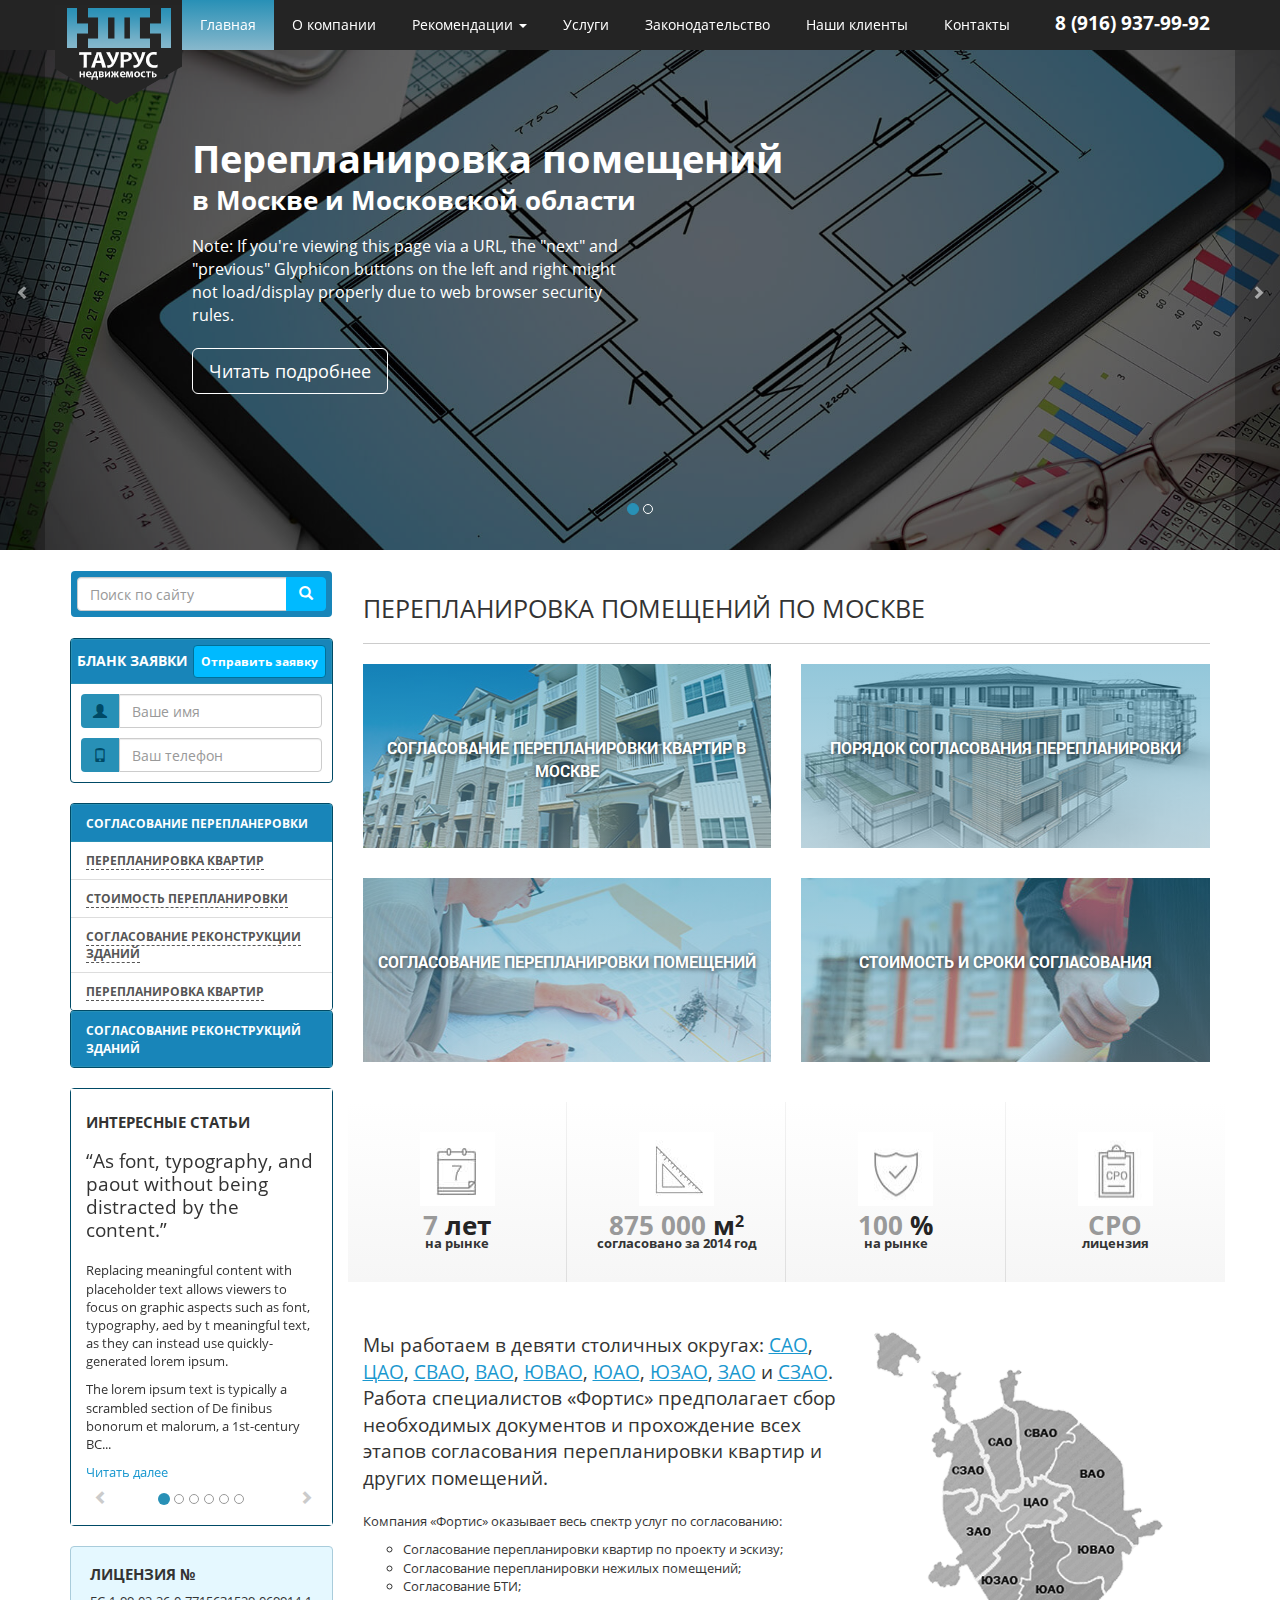
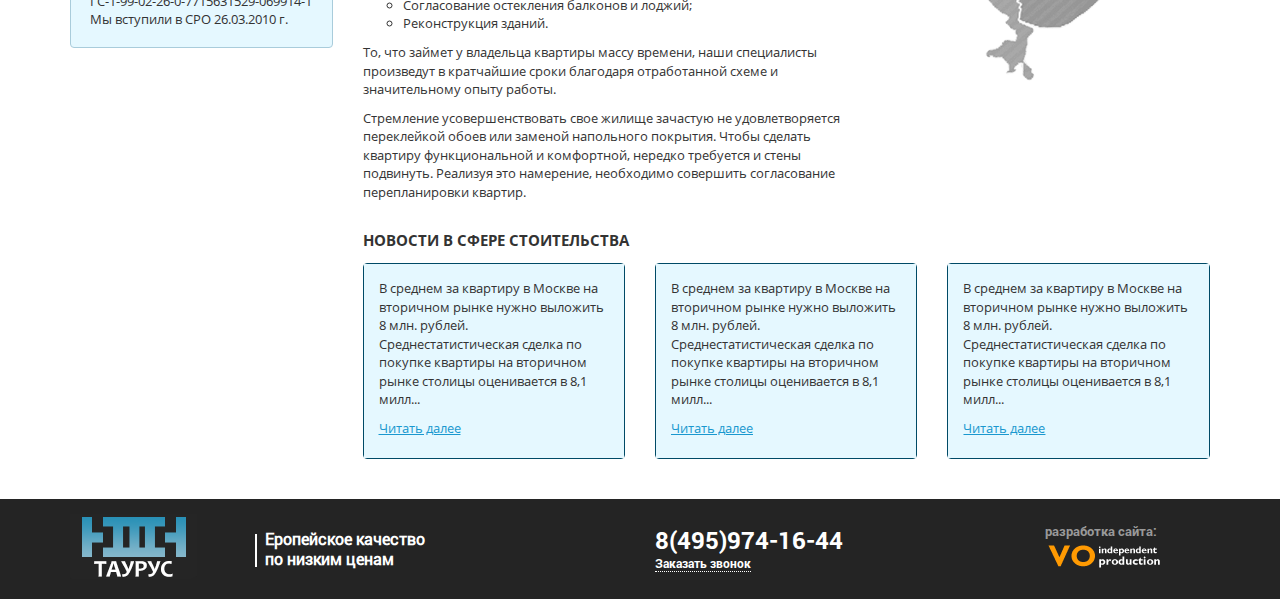
==== commit a1199ac8: "text-fix" ====
--- a/index.html
+++ b/index.html
@@ -119,7 +119,7 @@
 					<div class="slide_img" style="background-image:url(img/slide_1.jpg)"></div>
 					<div class="container">
 						<div class="carousel-caption">
-							<h1>Перепланировка помещений <small>в Киеве и Киевской области</small></h1>
+							<h1>Перепланировка помещений <small>в Москве и Московской области</small></h1>
 							<p>Note: If you're viewing this page via a URL, the "next" and "previous" Glyphicon buttons on the left and right might not load/display properly due to web browser security rules.</p>
 							<p><a class="btn btn-lg btn-primary" href="#" role="button">Читать подробнее</a></p>
 						</div>
@@ -130,7 +130,7 @@
 					<div class="slide_img" style="background-image:url(img/slide_2.jpg)"></div>
 					<div class="container">
 						<div class="carousel-caption">
-							<h1>Перепланировка помещений <small>в Киеве и Киевской области</small></h1>
+							<h1>Перепланировка помещений <small>в Москве и Московской области</small></h1>
 							<p>Note: If you're viewing this page via a URL, the "next" and "previous" Glyphicon buttons on the left and right might not load/display properly due to web browser security rules.</p>
 							<p><a class="btn btn-lg btn-primary" href="#" role="button">Читать подробнее</a></p>
 						</div>
@@ -343,7 +343,7 @@
 											<a href="#" class="list-group-item">
 												<span>Перепланировка квартир</span>
 											</a>
-											<a href="#" class="list-group-item"><span>Стоемость перепланировки</span>
+											<a href="#" class="list-group-item"><span>Стоимость перепланировки</span>
 											</a>
 											<a href="#" class="list-group-item"><span>Согласование реконструкции зданий</span>
 											</a>
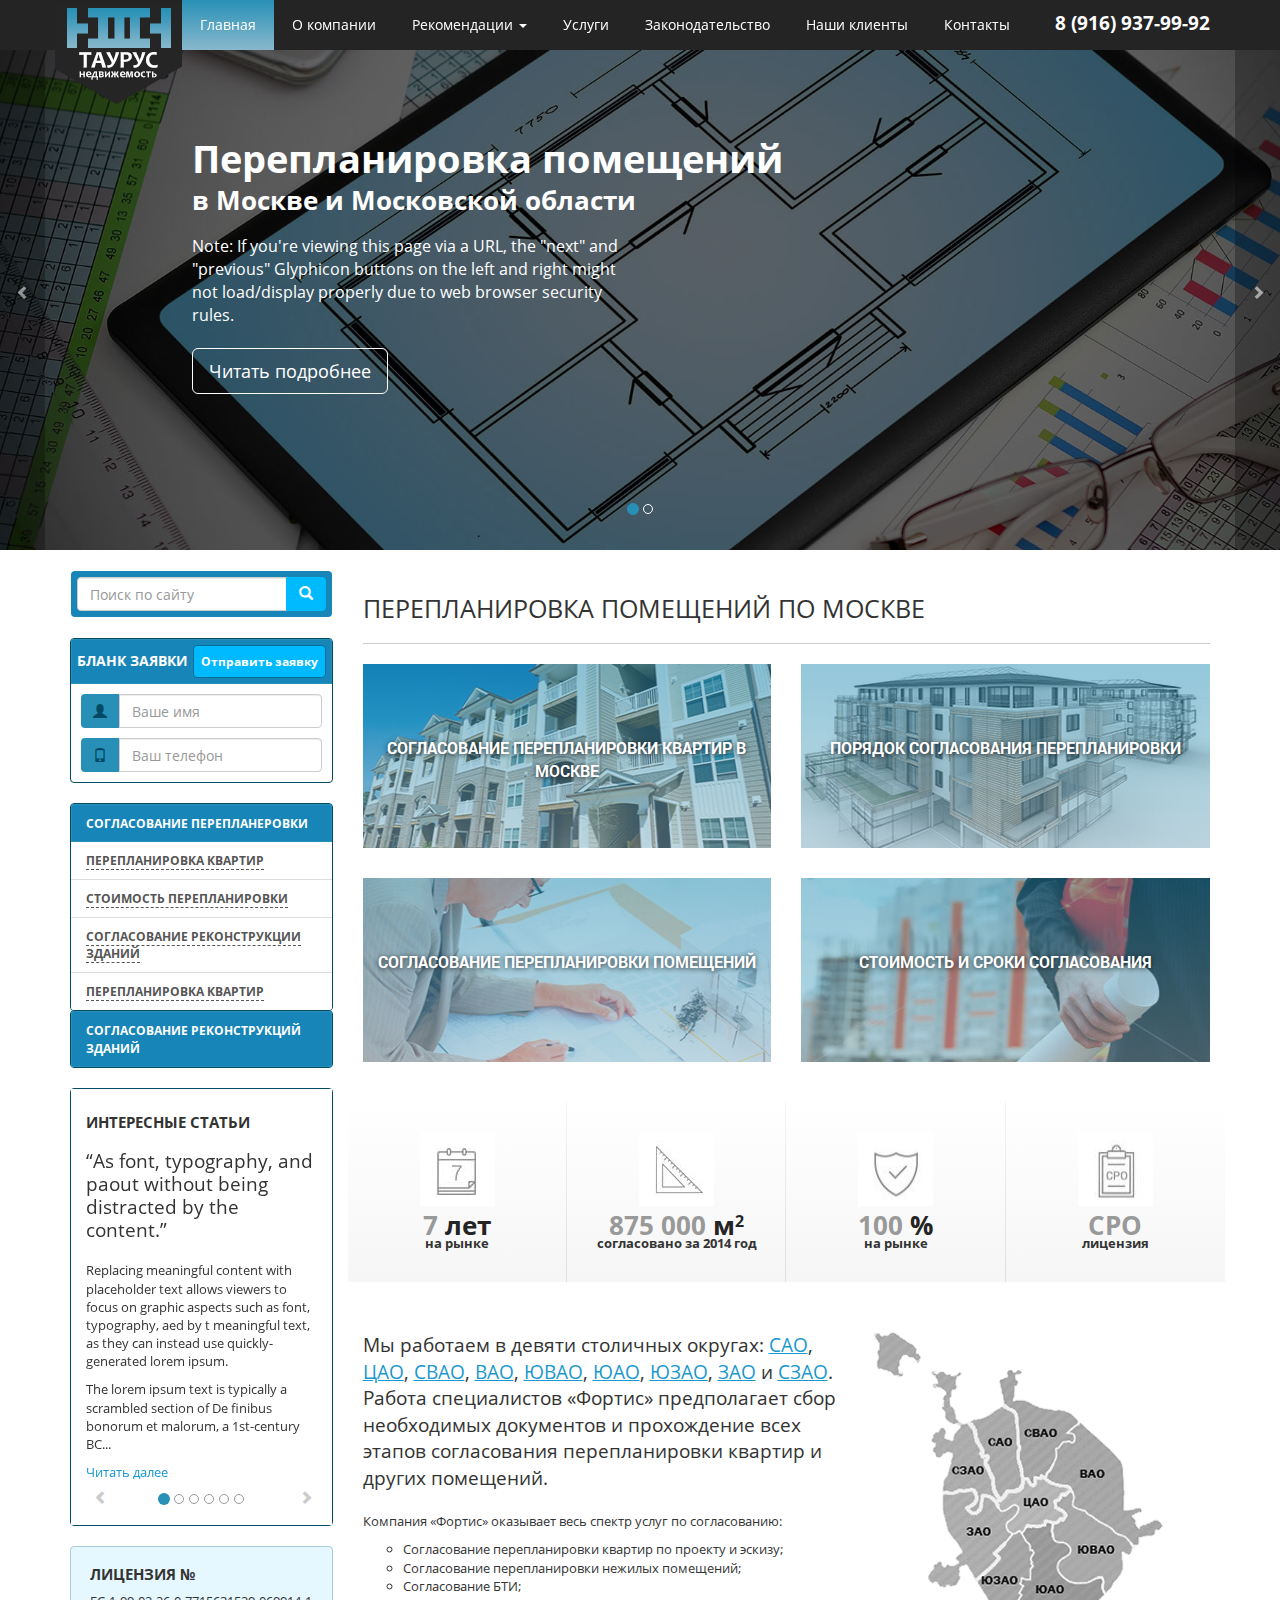
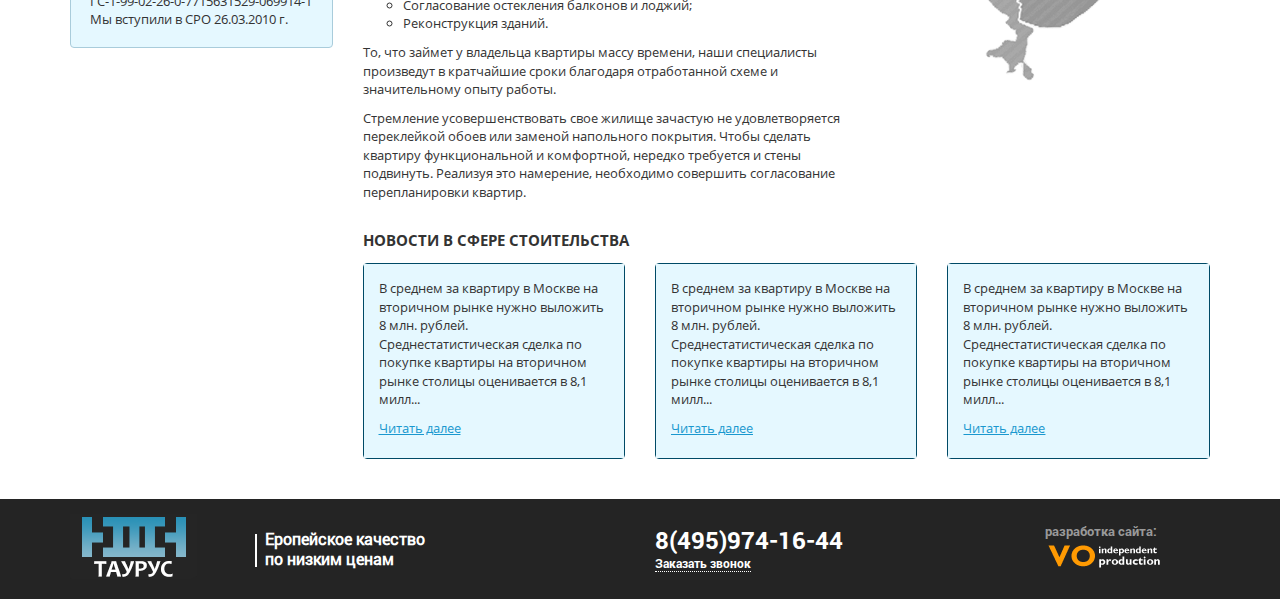
==== commit 00c6e9ee: "new" ====
--- a/index.html
+++ b/index.html
@@ -131,7 +131,7 @@
 					<div class="container">
 						<div class="carousel-caption">
 							<h1>Перепланировка помещений <small>в Москве и Московской области</small></h1>
-							<p>Note: If you're viewing this page via a URL, the "next" and "previous" Glyphicon buttons on the left and right might not load/display properly due to web browser security rules.</p>
+							<p>Note, If you're viewing this page via a URL, the "next" and "previous" Glyphicon buttons on the left and right might not load/display properly due to web browser security rules.</p>
 							<p><a class="btn btn-lg btn-primary" href="#" role="button">Читать подробнее</a></p>
 						</div>
 					</div>
